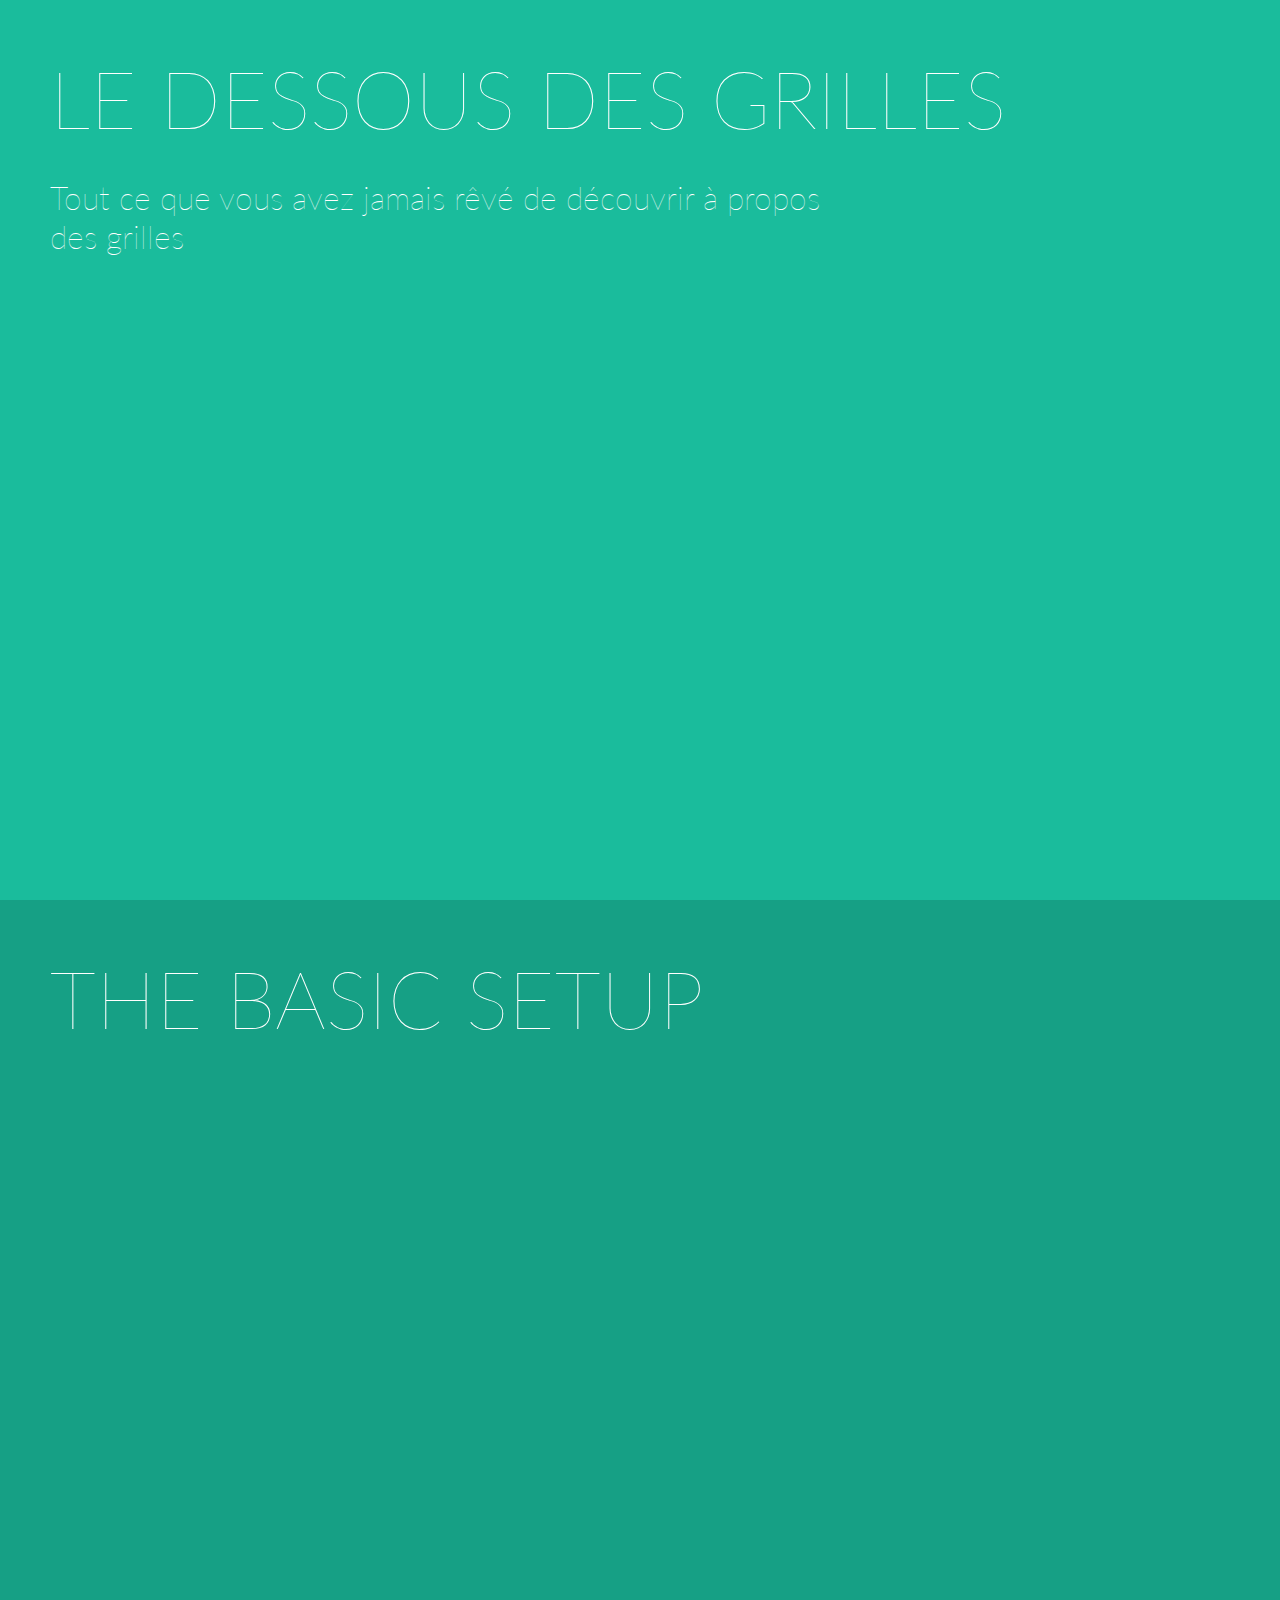
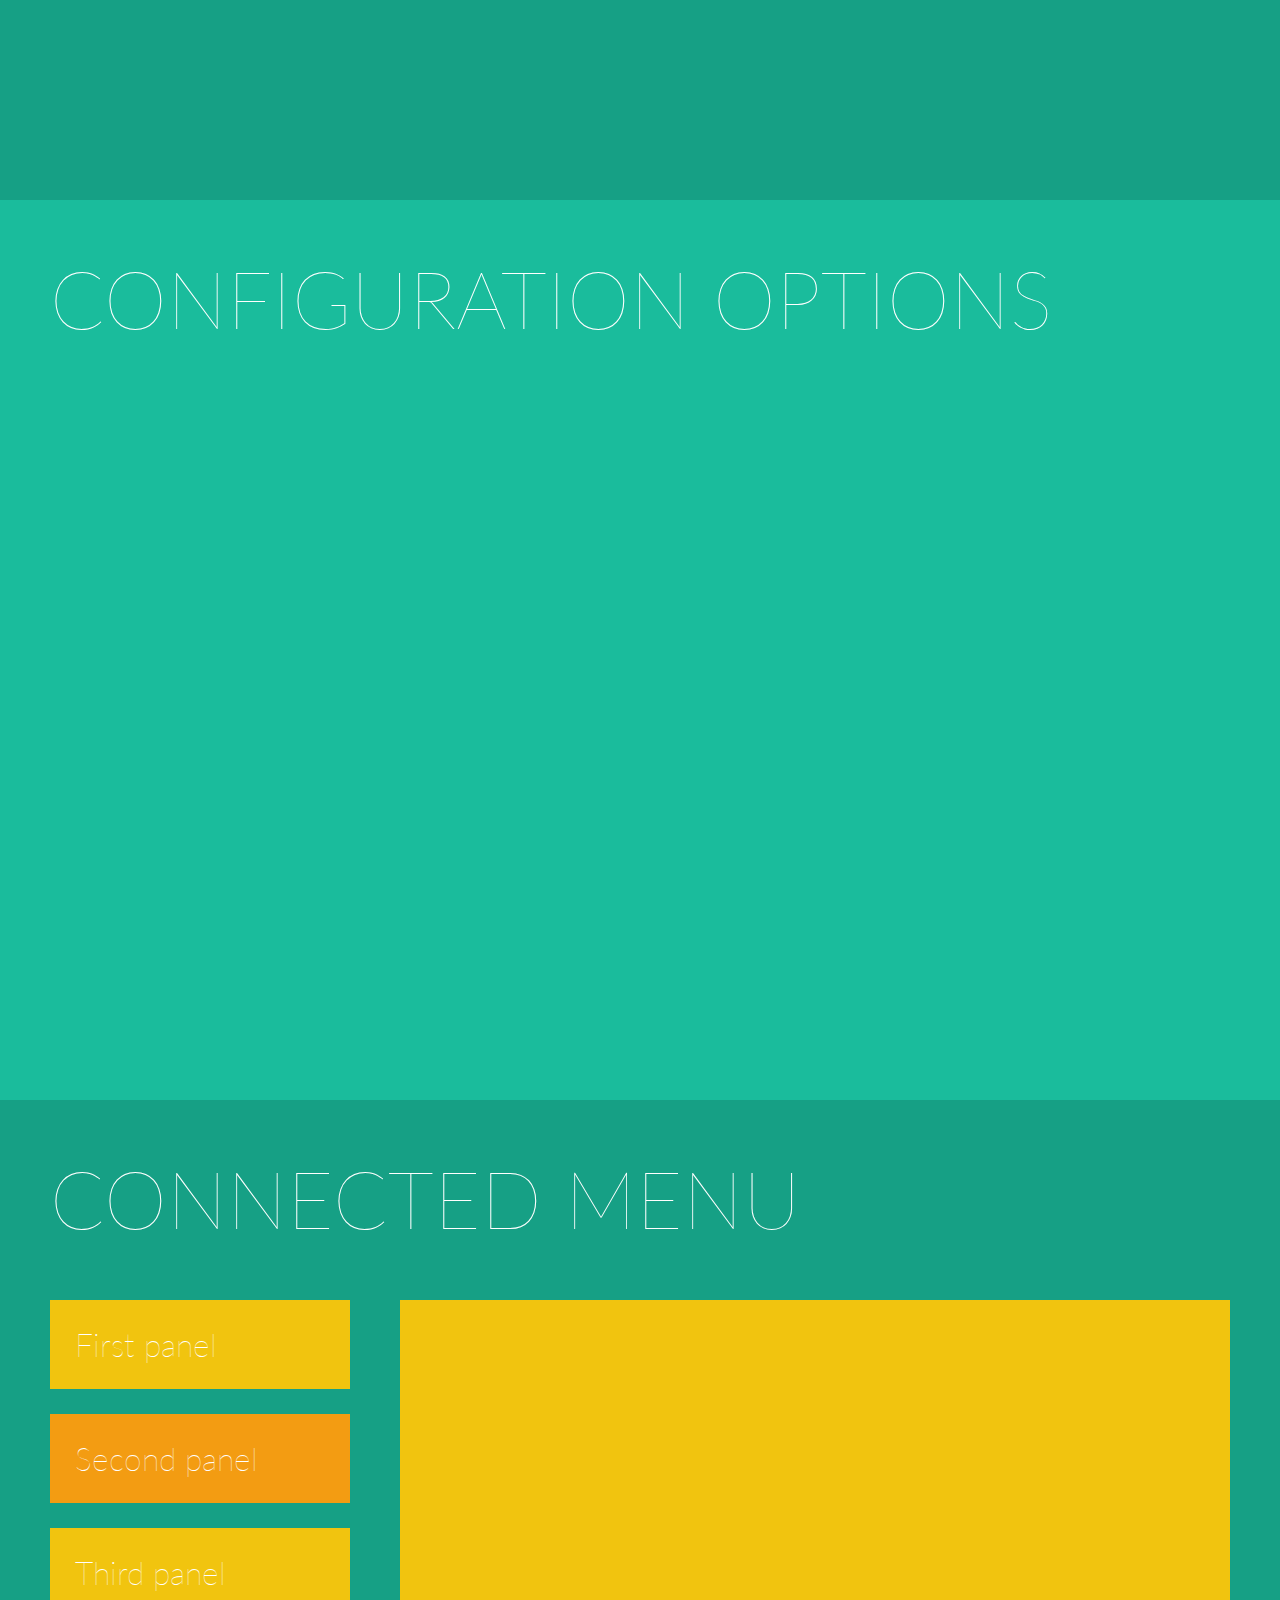
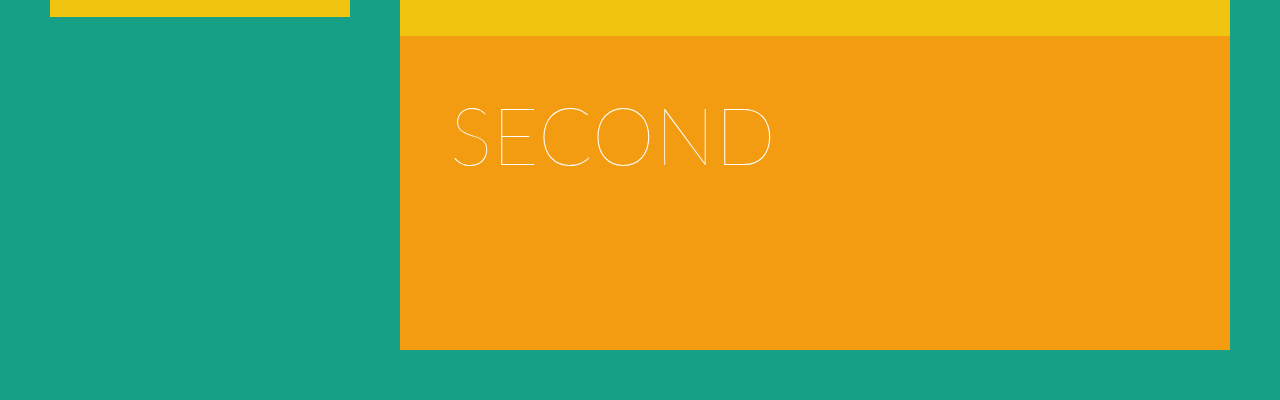
==== index.html @ f01b842c "add files" ====
<!DOCTYPE html>
		<html>
		  <head>
    		<meta charset="utf-8">
		    <title>jQuery.panelSnap Plugin</title>

		    <link rel="icon" type="image/png" href="../favicon.png">
				<link rel="stylesheet" href="css/style.css" type="text/css" media="screen" title="no title" charset="utf-8">
		  </head>
		  <body>
		    <section class="introduction">
		      <h1>
		        Le dessous des grilles
		      </h1>
		      <p>
		       	Tout ce que vous avez jamais rêvé de découvrir à propos des grilles
		      </p>
		    </section>

		    <section class="basic_setup">
		      <h1>
		        The basic setup
		      </h1>
		    </section>

		    <section class="configuration">
		      <h1>
		        Configuration options
		      </h1>
		    </section>

		    <section class="menu_demo">
		      <h1>
		        Connected menu
		      </h1>
		      <div class="menu">
		        <a href="" data-panel="first">
		          First panel
		        </a>
		        <a href="" data-panel="second" class="active">
		          Second panel
		        </a>
		        <a href="" data-panel="third">
		          Third panel
		        </a>
		      </div>
		      <div class="panels">
		        <section data-panel="first">
		          <h1>First</h1>
		        </section>
		        <section data-panel="second">
		          <h1>Second</h1>
		        </section>
		        <section data-panel="third">
		          <h1>Third</h1>
		        </section>
		      </div>
		    </section>


		    <script src="js/jquery.min.js"></script>
		    <script src="js/jquery.panelSnap.js"></script>
		    <script>
		      // Basic demo
		      $('body').panelSnap();

		      // Menu demo
		      $('.menu_demo .panels').panelSnap({
		        $menu: $('.menu_demo .menu')
		      });

		    </script>

		  </body>
		</html>
---- css/style.css ----
@import url(http://fonts.googleapis.com/css?family=Lato:100);

* {
  box-sizing: border-box;
  -moz-box-sizing: border-box;
}

html, body {
  margin: 0;
  padding: 0;
  height: 100%;
}

body {
  color: #ffffff;
  font-family: 'Lato';
  font-weight: 100;
  font-size: 32px;
}

h1 {
  font-weight: inherit;
  text-transform: uppercase;
  font-size: 250%;
  margin: 0;
}

a {
  color: inherit;
}

img {
  max-width: 100%;
}

p {
  max-width: 800px;
}

p.small,
pre {
  font-size: 70%;
}

section {
  position: relative;
  overflow: hidden;
  padding: 50px;
  width: 100%;
  height: 100%;
  background: #1abc9c;
}

section:nth-child(2n) {
  background: #16a085;
}

section section {
  background: #f1c40f;
}

section section:nth-child(2n) {
  background: #f39c12;
}

section pre {
  background: #16a085;
}

section:nth-child(2n) pre {
  background: #1abc9c;
}

.panels,
.log,
.menu,
pre {
  position: absolute;
  top: 200px;
  bottom: 50px;
  right: 50px;
  left: 400px;
  overflow: scroll;
}

.log,
.menu {
  right: auto;
  left: 50px;
  width: 300px;
}

pre {
  left: 50px;
  padding: 50px;
}

.menu a {
  display: block;
  width: 100%;
  padding: 25px;
  background: #f1c40f;
  text-decoration: none;
  margin: 0 0 25px 0;
}

.menu a.active,
.menu a:active,
.menu a:hover {
  background: #f39c12;
}

@media screen and (max-width: 1000px) {
  .panels,
  .log,
  .menu {
    top: 300px;
  }
}
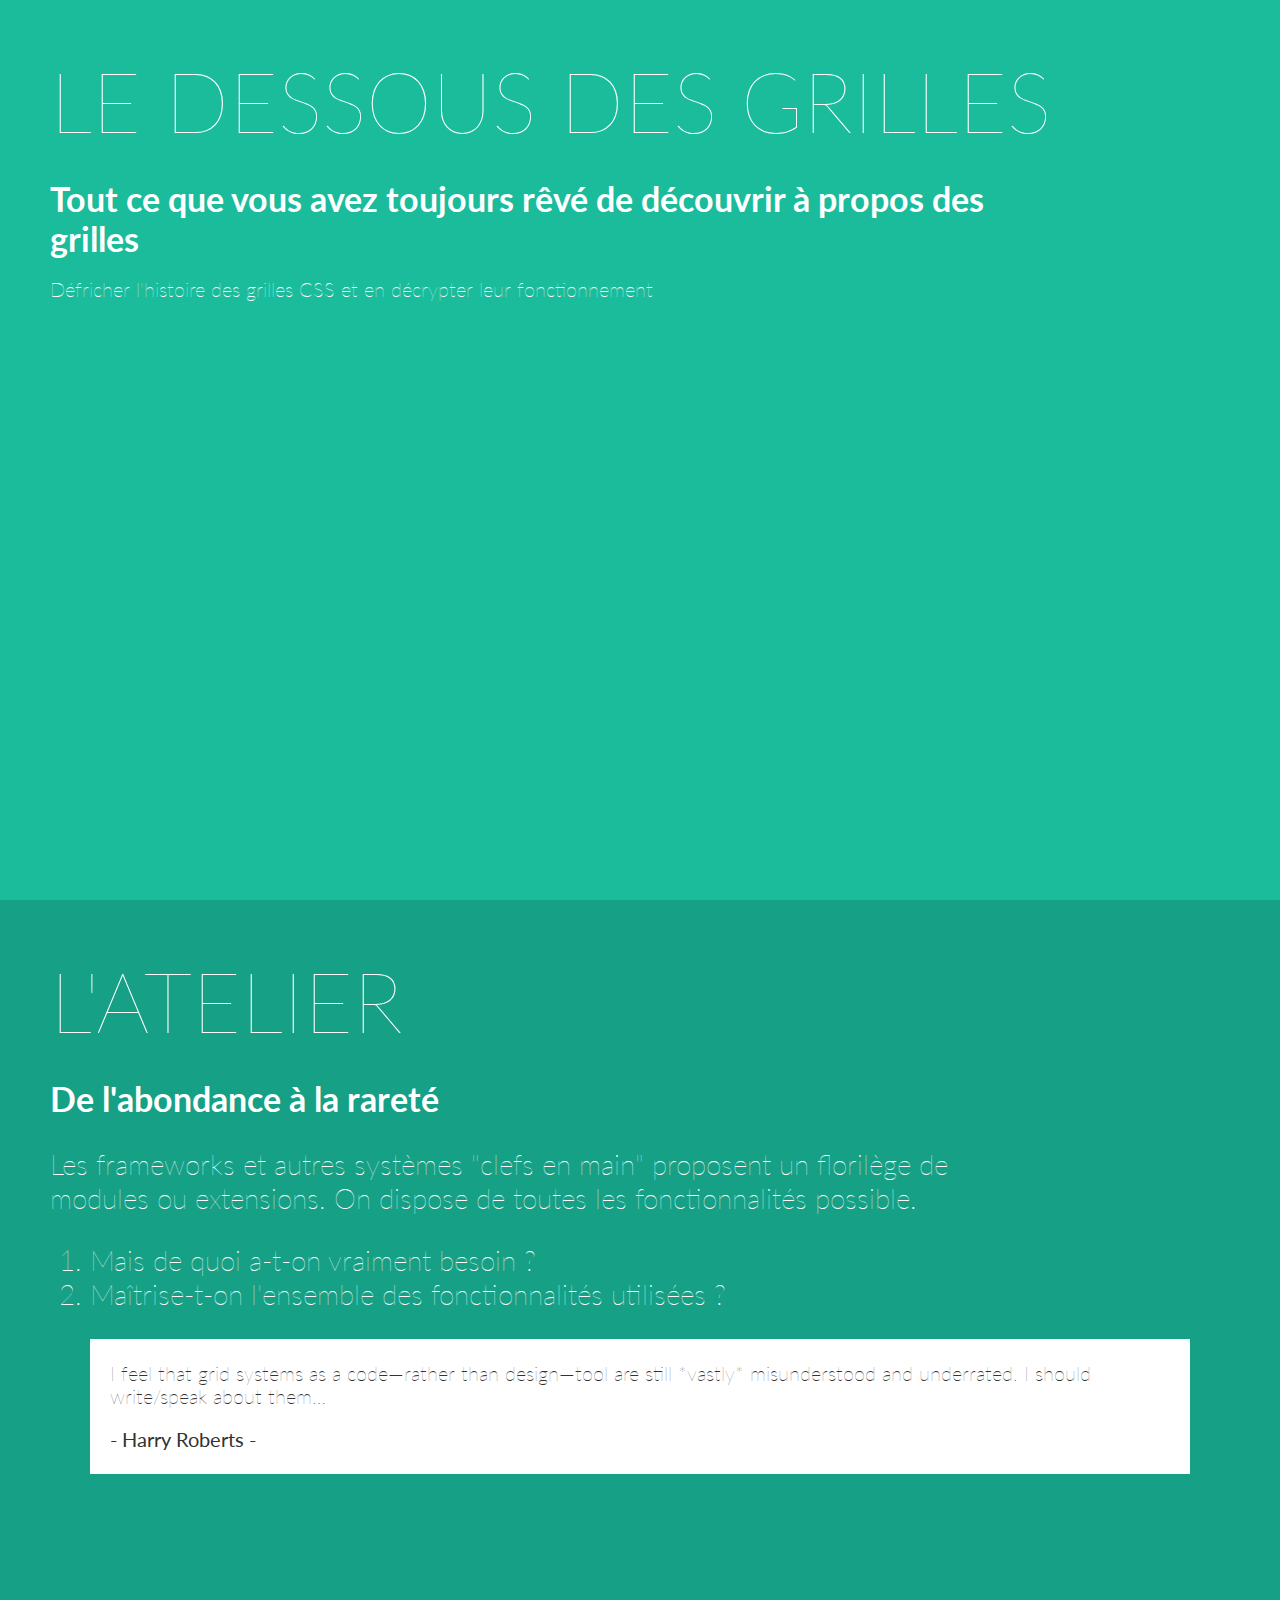
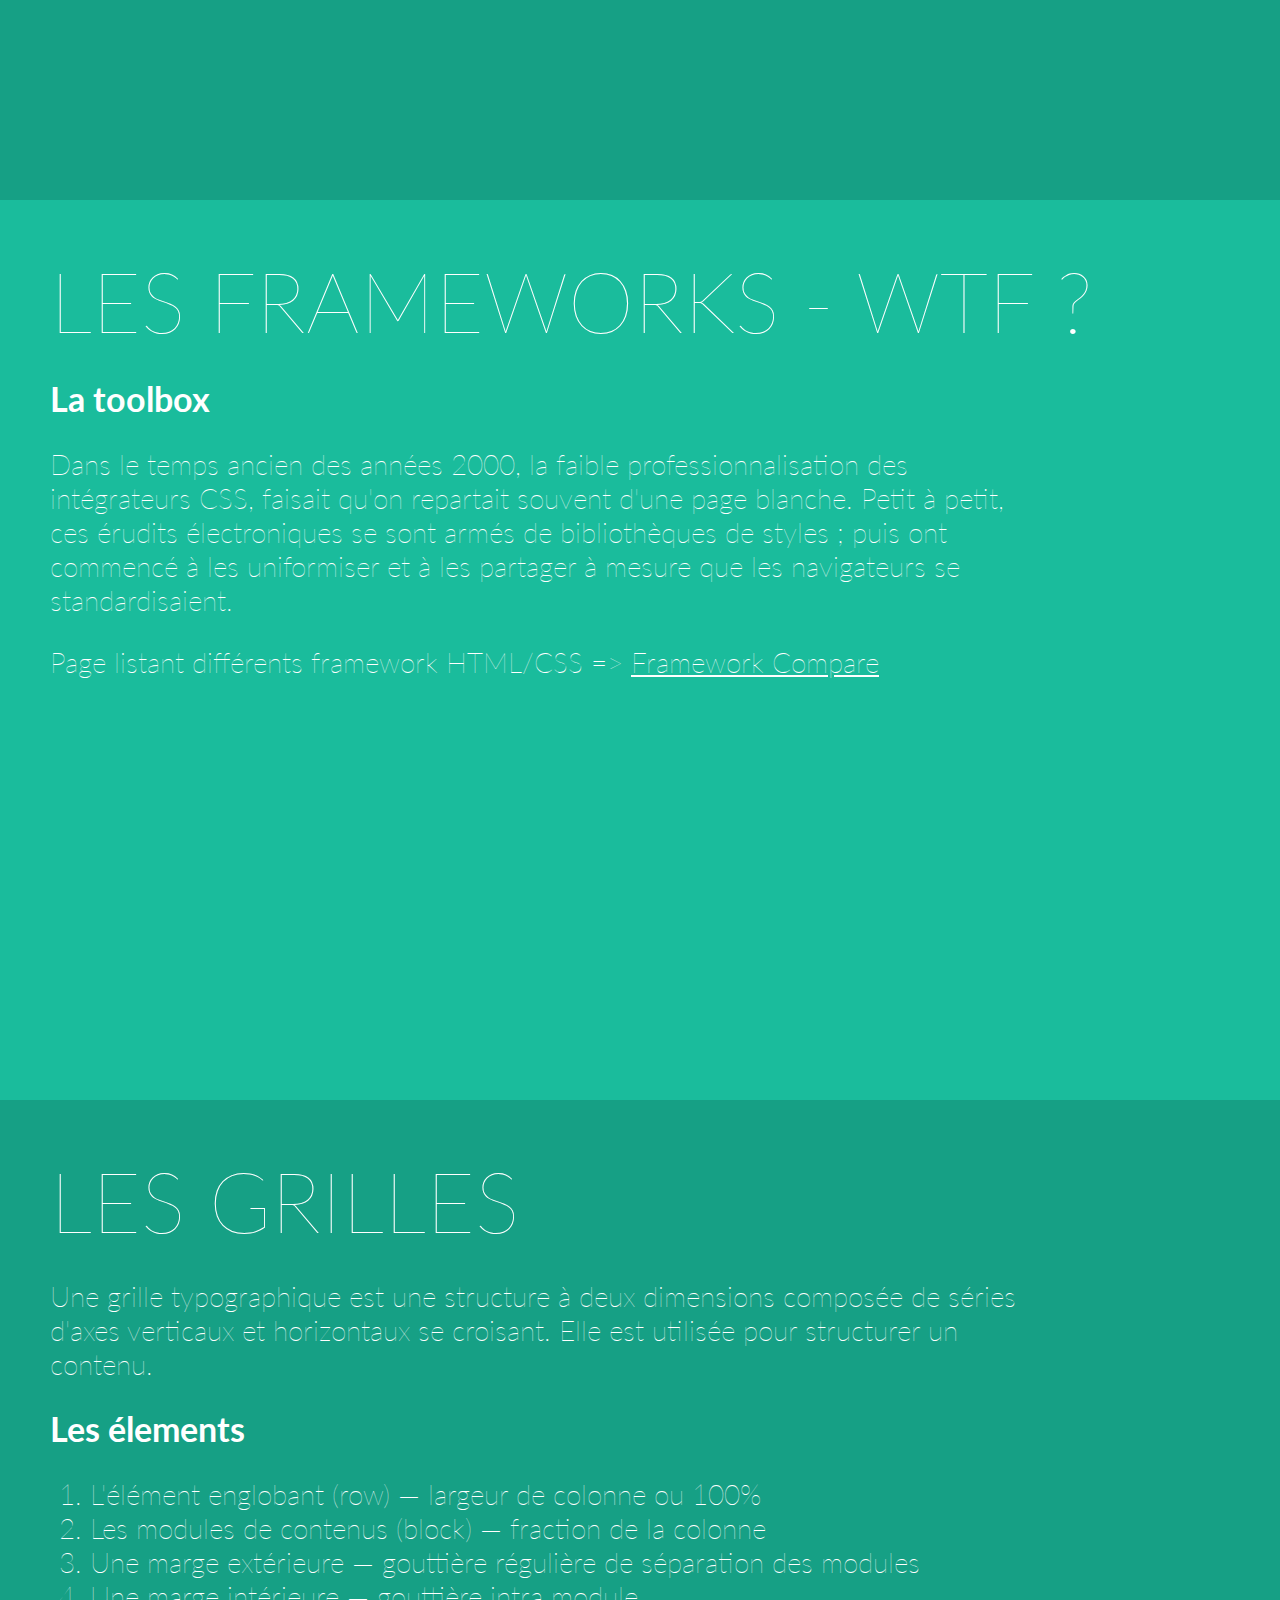
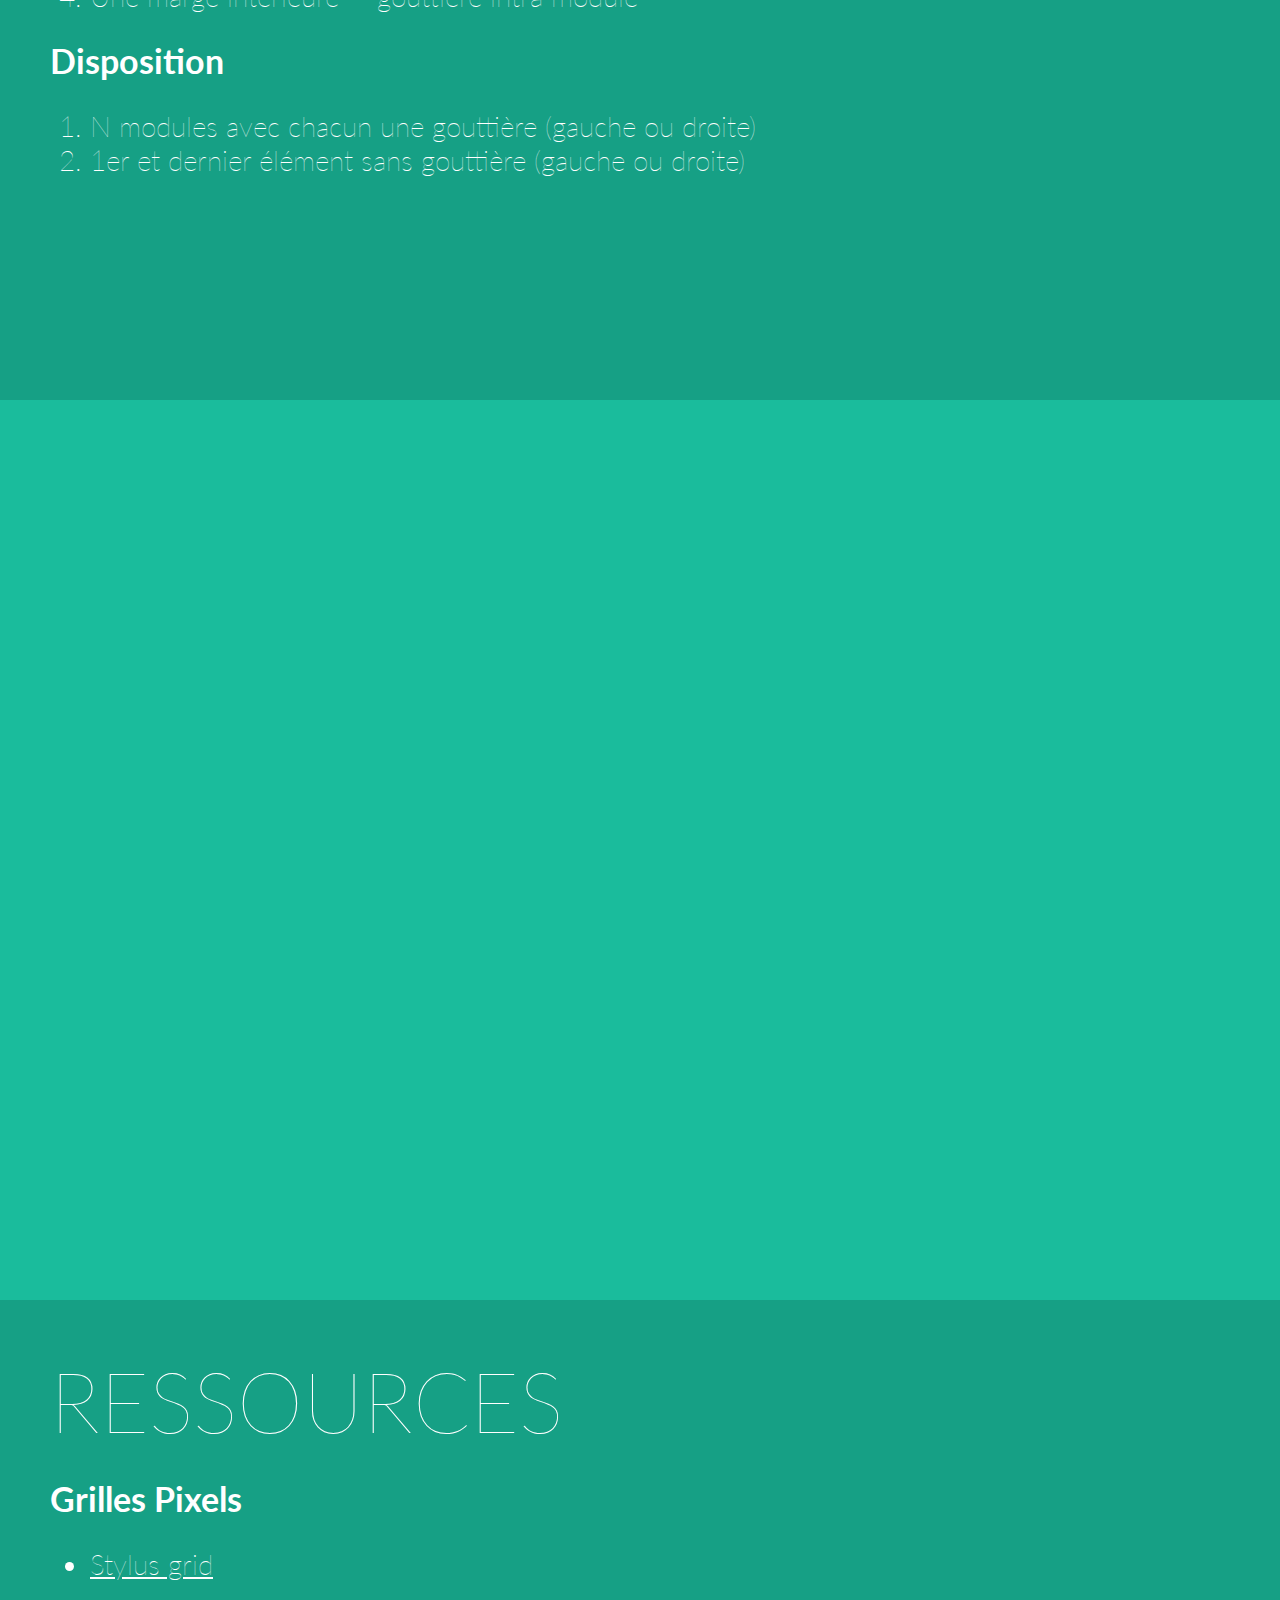
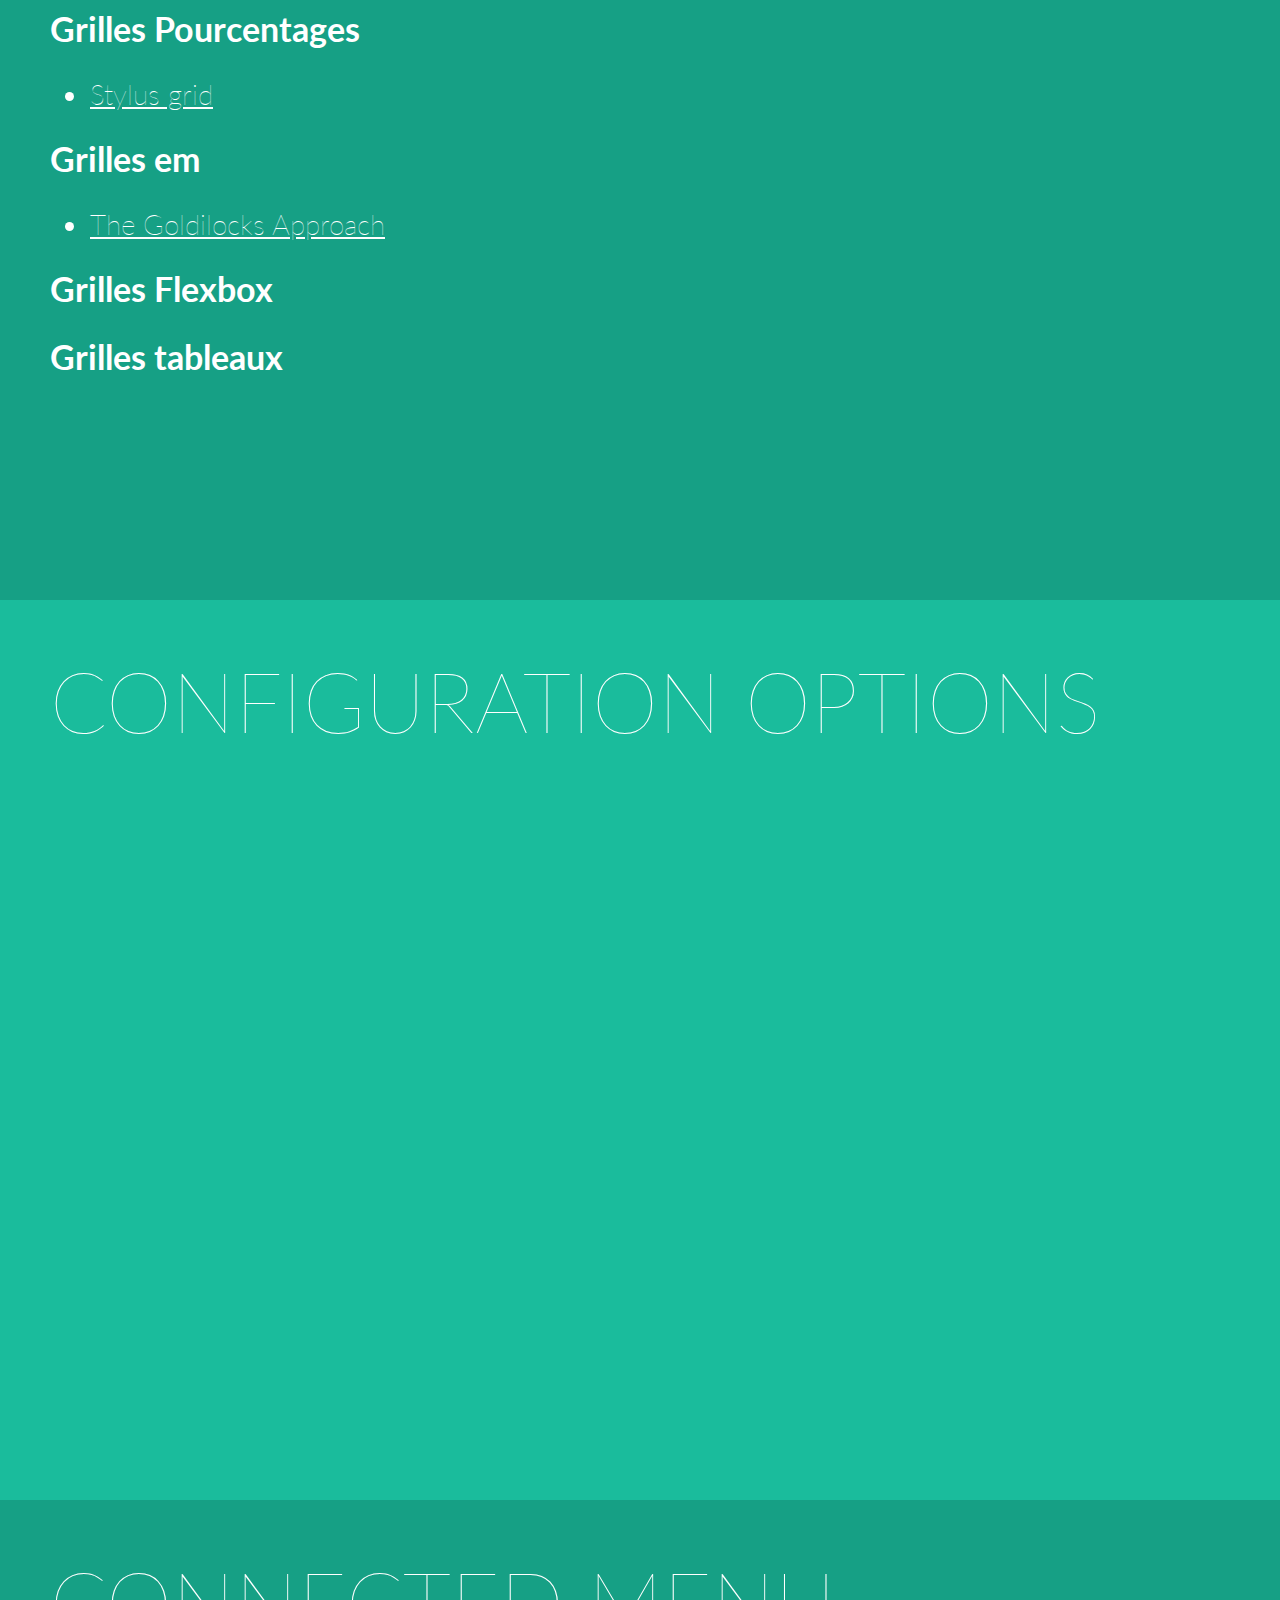
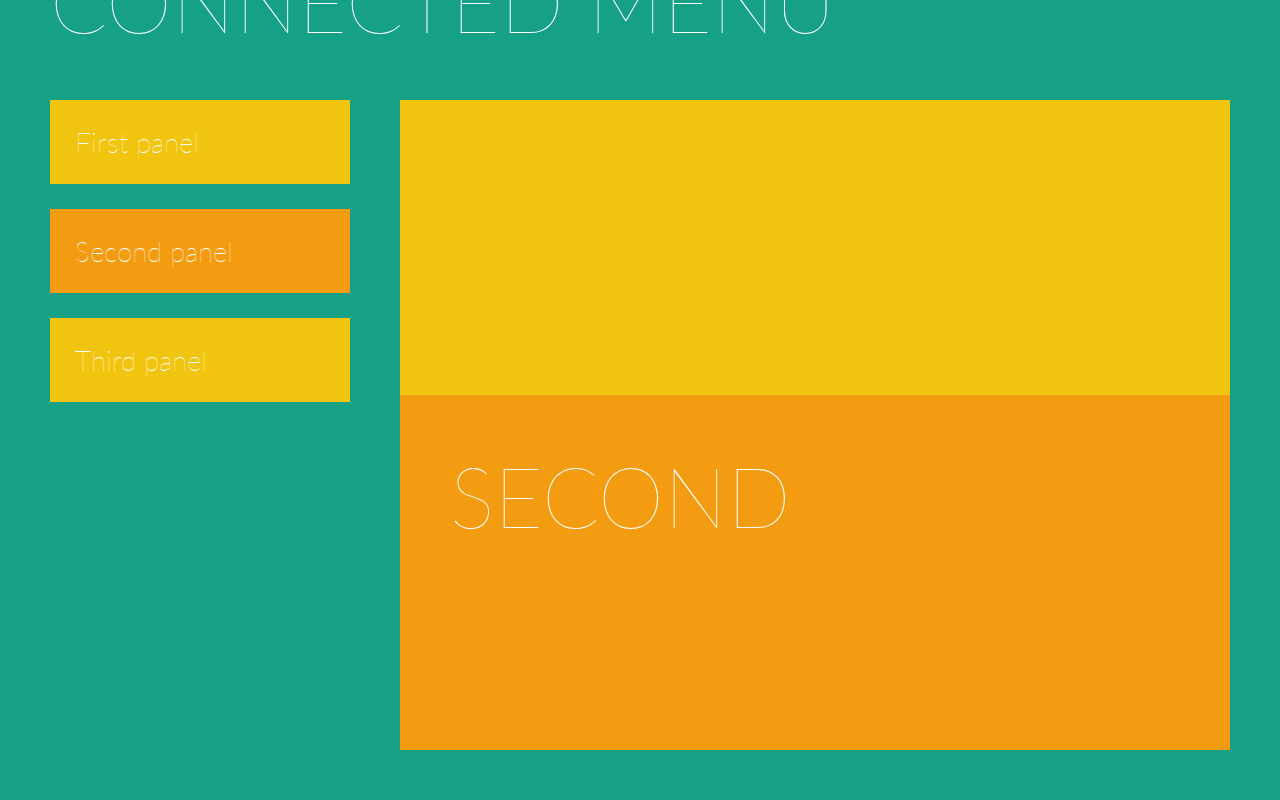
==== commit 153286b4: "update" ====
--- a/index.html
+++ b/index.html
@@ -4,23 +4,83 @@
     		<meta charset="utf-8">
 		    <title>jQuery.panelSnap Plugin</title>
 
-		    <link rel="icon" type="image/png" href="../favicon.png">
-				<link rel="stylesheet" href="css/style.css" type="text/css" media="screen" title="no title" charset="utf-8">
+		    <link rel="icon" type="image/png" href="favicon.png">
+				<link rel="stylesheet" href="assets/css/style.css" type="text/css" media="screen" title="no title" charset="utf-8">
 		  </head>
 		  <body>
 		    <section class="introduction">
-		      <h1>
-		        Le dessous des grilles
-		      </h1>
-		      <p>
-		       	Tout ce que vous avez jamais rêvé de découvrir à propos des grilles
-		      </p>
+		      <h1>Le dessous des grilles</h1>
+		      <h2>Tout ce que vous avez toujours rêvé de découvrir à propos des grilles</h2>
+					<p class="small">Défricher l'histoire des grilles CSS et en décrypter leur fonctionnement</p>
 		    </section>
+		
+				<section class="spirit">
+		      <h1>L'atelier</h1>
+		      <h2>De l'abondance à la rareté</h2>
+					<p>Les frameworks et autres systèmes "clefs en main" proposent un florilège de modules ou extensions. On dispose de toutes les fonctionnalités possible.</p>
+					<ol>
+						<li>Mais de quoi a-t-on vraiment besoin ?</li>
+						<li>Maîtrise-t-on l'ensemble des fonctionnalités utilisées ?</li>
+					</ol>
+					
+					<blockquote>
+						<p>I feel that grid systems as a code—rather than design—tool are still *vastly* misunderstood and underrated. I should write/speak about them…</p>
+						<p><strong>- Harry Roberts -</strong></p>
+					</blockquote>
+		    </section>
+		
+				<section class="framework">
+		      <h1>Les frameworks - WTF ?</h1>
+		      <h2>La toolbox</h2>
+					<p>Dans le temps ancien des années 2000, la faible professionnalisation des intégrateurs CSS, faisait qu'on repartait souvent d'une page blanche. Petit à petit, ces érudits électroniques se sont armés de bibliothèques de styles ; puis ont commencé à les uniformiser et à les partager à mesure que les navigateurs se standardisaient.</p>
+					
+					<p>Page listant différents framework HTML/CSS => <a href="http://usablica.github.io/front-end-frameworks/compare.html">Framework Compare</a> </p>
+		    </section>
+				
+				<section class="Grid">
+					<h1>Les grilles</h1>
+					<p>Une grille typographique est une structure à deux dimensions composée de séries d'axes verticaux et horizontaux se croisant. Elle est utilisée pour structurer un contenu.</p>
+					<h2>Les élements</h2>
+					<ol>
+						<li>L'élément englobant (row) — largeur de colonne ou 100%</li>
+						<li>Les modules de contenus (block) — fraction de la colonne</li>
+						<li>Une marge extérieure — gouttière régulière de séparation des modules</li>
+						<li>Une marge intérieure — gouttière intra module</li>
+					</ol>
+					<h2>Disposition</h2>
+					<ol>
+						<li>N modules avec chacun une gouttière (gauche ou droite)</li>
+						<li>1er et dernier élément sans gouttière (gauche ou droite)</li>
+					</ol>
+				</section>
+				
+				<section class="oil">
+					<h1></h1>
+				</section>
 
-		    <section class="basic_setup">
-		      <h1>
-		        The basic setup
-		      </h1>
+		    <section class="ressources">
+		      <h1>Ressources</h1>
+					<h2>Grilles Pixels</h2>
+					<ul>
+						<li><a href="http://davidwalsh.name/stylus-grid">Stylus grid</a></li>
+					</ul>
+					
+					<h2>Grilles Pourcentages</h2>
+					
+					<ul>
+						<li><a href="http://davidwalsh.name/stylus-grid">Stylus grid</a></li>
+					</ul>
+					
+					<h2>Grilles em</h2>
+					
+					<ul>
+						<li><a href="http://goldilocksapproach.com/">The Goldilocks Approach</a></li>
+					</ul>
+					
+					<h2>Grilles Flexbox</h2>
+					
+					<h2>Grilles tableaux</h2>
+					
 		    </section>
 
 		    <section class="configuration">
@@ -58,8 +118,8 @@
 		    </section>
 
 
-		    <script src="js/jquery.min.js"></script>
-		    <script src="js/jquery.panelSnap.js"></script>
+		    <script src="assets/js/jquery.min.js"></script>
+		    <script src="assets/js/jquery.panelSnap.js"></script>
 		    <script>
 		      // Basic demo
 		      $('body').panelSnap();
--- a/assets/css/style.css
+++ b/assets/css/style.css
@@ -0,0 +1,130 @@
+@import url(http://fonts.googleapis.com/css?family=Lato:100);
+
+* {
+  box-sizing: border-box;
+  -moz-box-sizing: border-box;
+}
+
+html, body {
+  margin: 0;
+  padding: 0;
+  height: 100%;
+}
+
+body {
+  color: #ffffff;
+  font-family: 'Lato';
+  font-weight: 100;
+  font-size: 28px;
+}
+
+h1 {
+  font-weight: inherit;
+  text-transform: uppercase;
+  font-size: 300%;
+  margin: 0;
+}
+
+h2 {
+	margin-bottom: .2em;
+	font-size: 120%;
+}
+
+a {
+  color: inherit;
+}
+
+img {
+  max-width: 100%;
+}
+
+h2,h3,p {
+  max-width: 1000px;
+}
+
+blockquote,p.small,
+pre {
+  font-size: 70%;
+}
+
+blockquote {
+	padding: .2em 1em;
+	color: #333;
+	background: #fff;
+}
+
+section {
+  position: relative;
+  overflow: hidden;
+  padding: 50px;
+  width: 100%;
+  height: 100%;
+  background: #1abc9c;
+}
+
+section:nth-child(2n) {
+  background: #16a085;
+}
+
+section section {
+  background: #f1c40f;
+}
+
+section section:nth-child(2n) {
+  background: #f39c12;
+}
+
+section pre {
+  background: #16a085;
+}
+
+section:nth-child(2n) pre {
+  background: #1abc9c;
+}
+
+.panels,
+.log,
+.menu,
+pre {
+  position: absolute;
+  top: 200px;
+  bottom: 50px;
+  right: 50px;
+  left: 400px;
+  overflow: scroll;
+}
+
+.log,
+.menu {
+  right: auto;
+  left: 50px;
+  width: 300px;
+}
+
+pre {
+  left: 50px;
+  padding: 50px;
+}
+
+.menu a {
+  display: block;
+  width: 100%;
+  padding: 25px;
+  background: #f1c40f;
+  text-decoration: none;
+  margin: 0 0 25px 0;
+}
+
+.menu a.active,
+.menu a:active,
+.menu a:hover {
+  background: #f39c12;
+}
+
+@media screen and (max-width: 1000px) {
+  .panels,
+  .log,
+  .menu {
+    top: 300px;
+  }
+}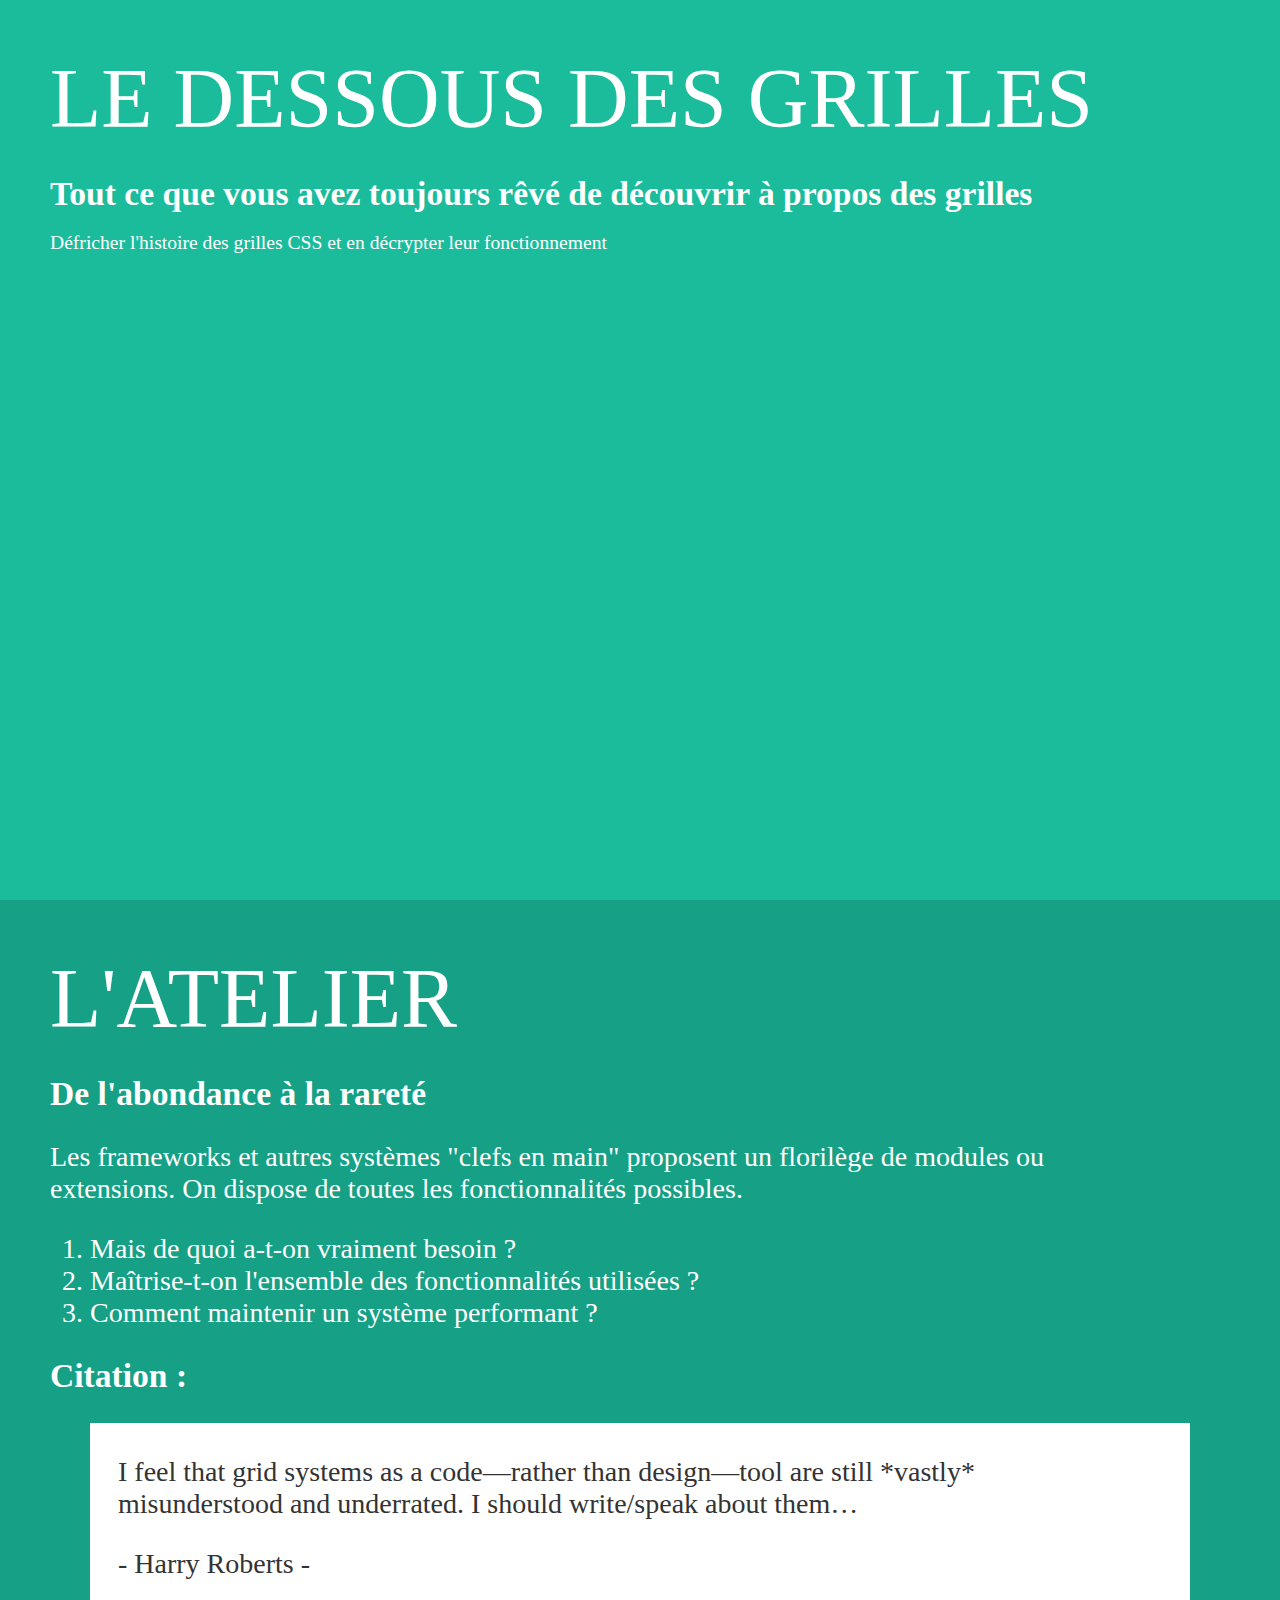
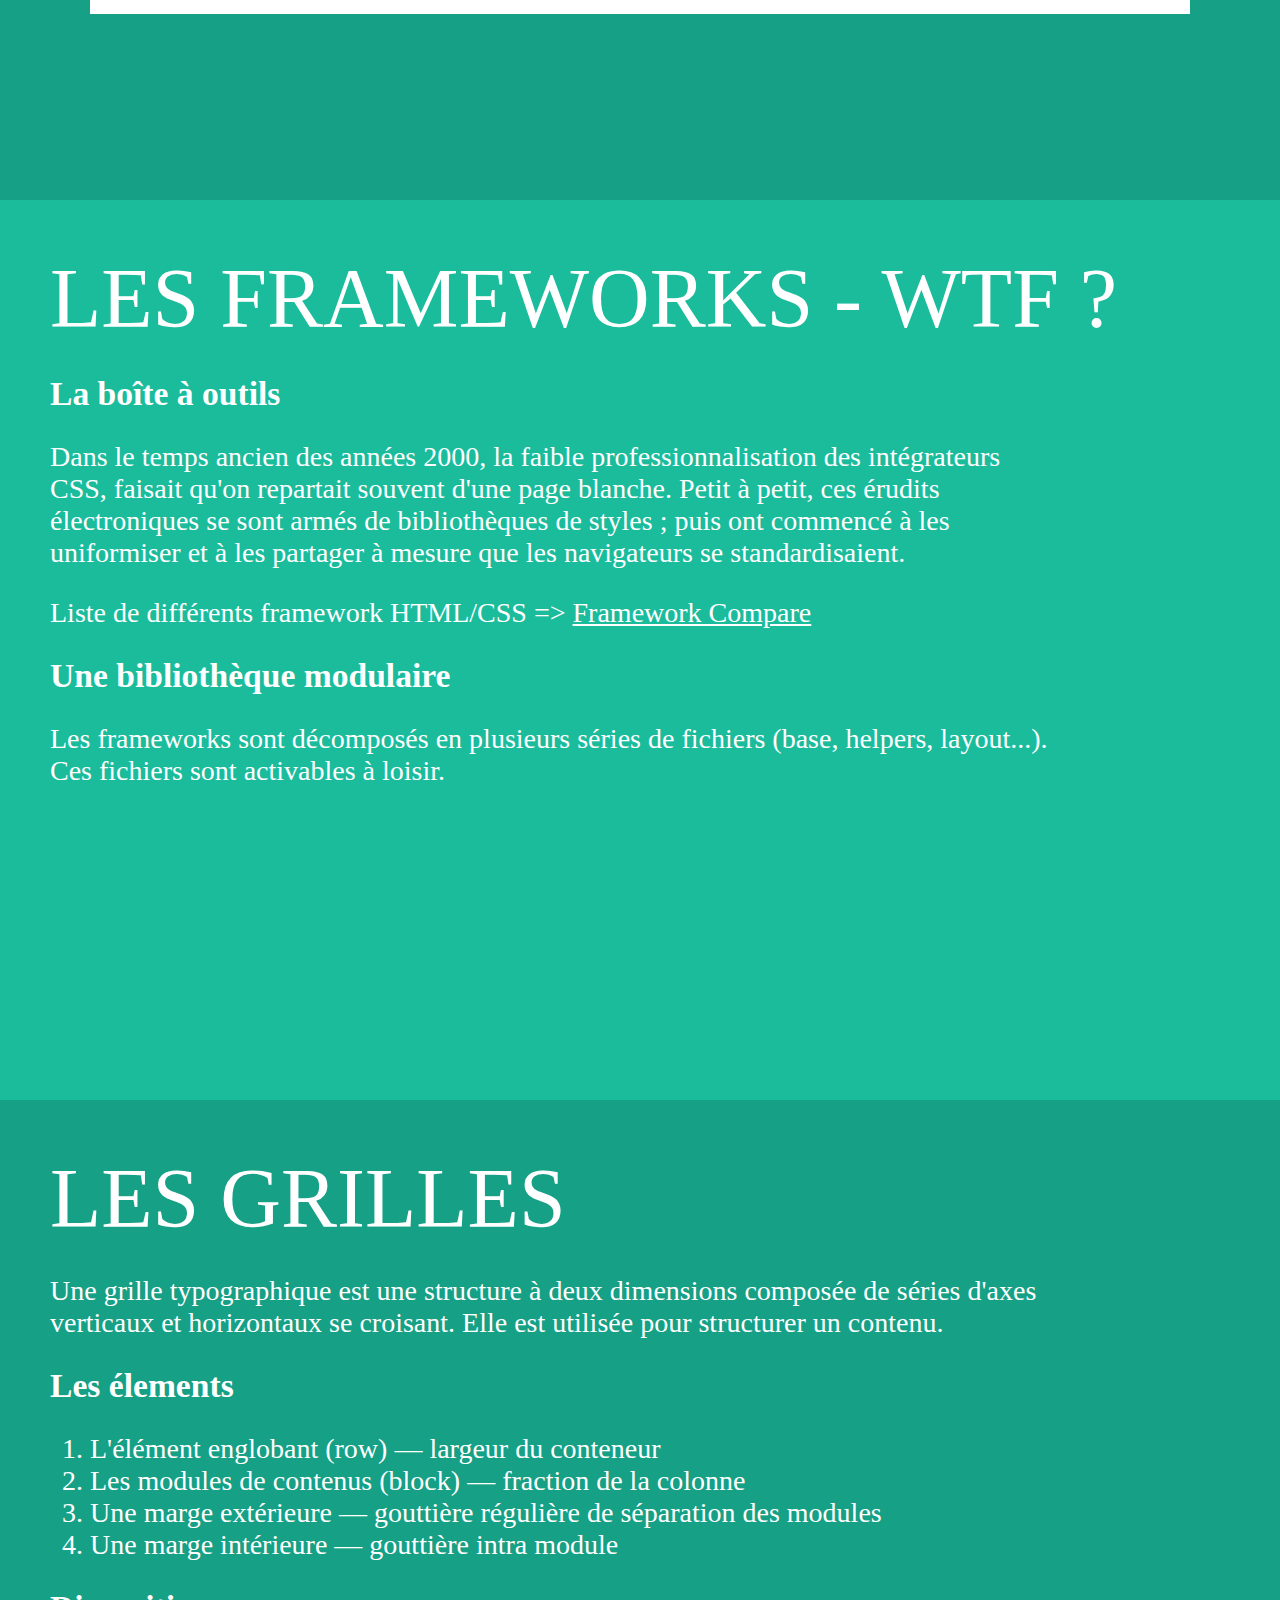
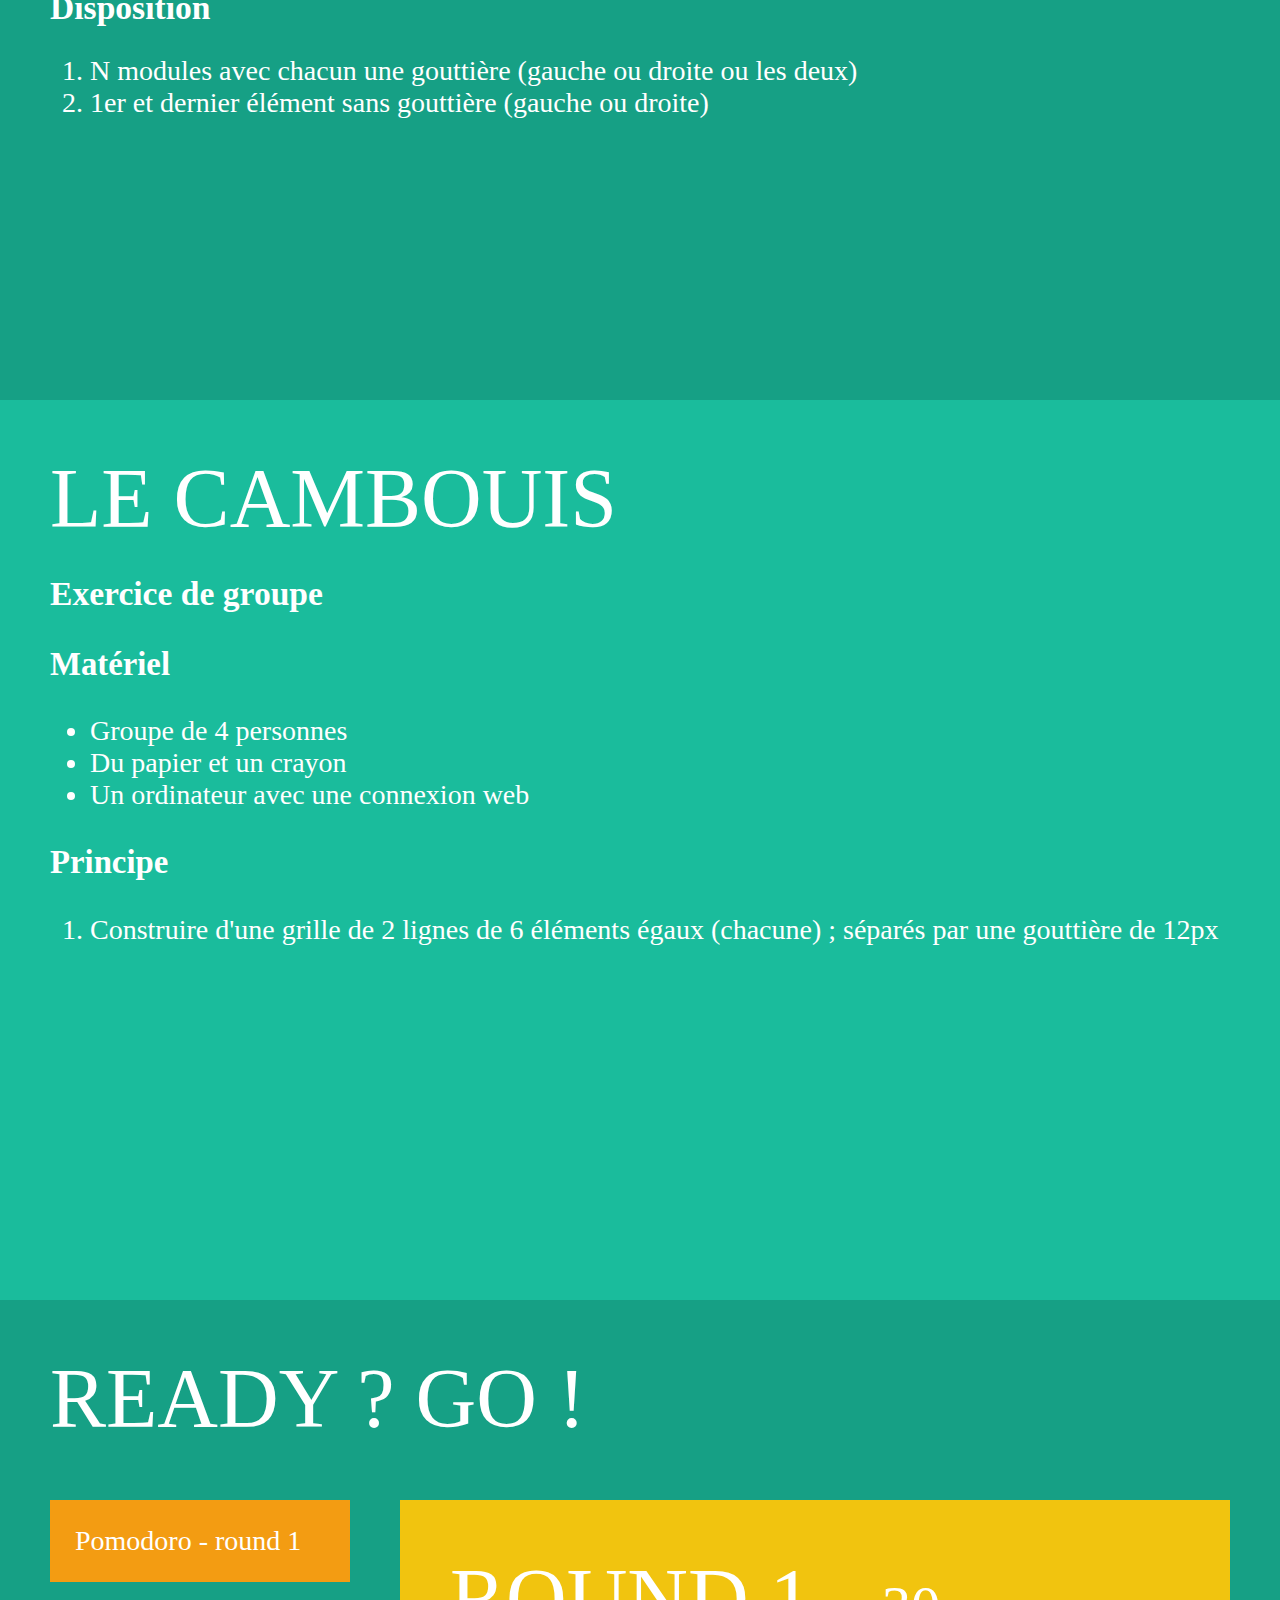
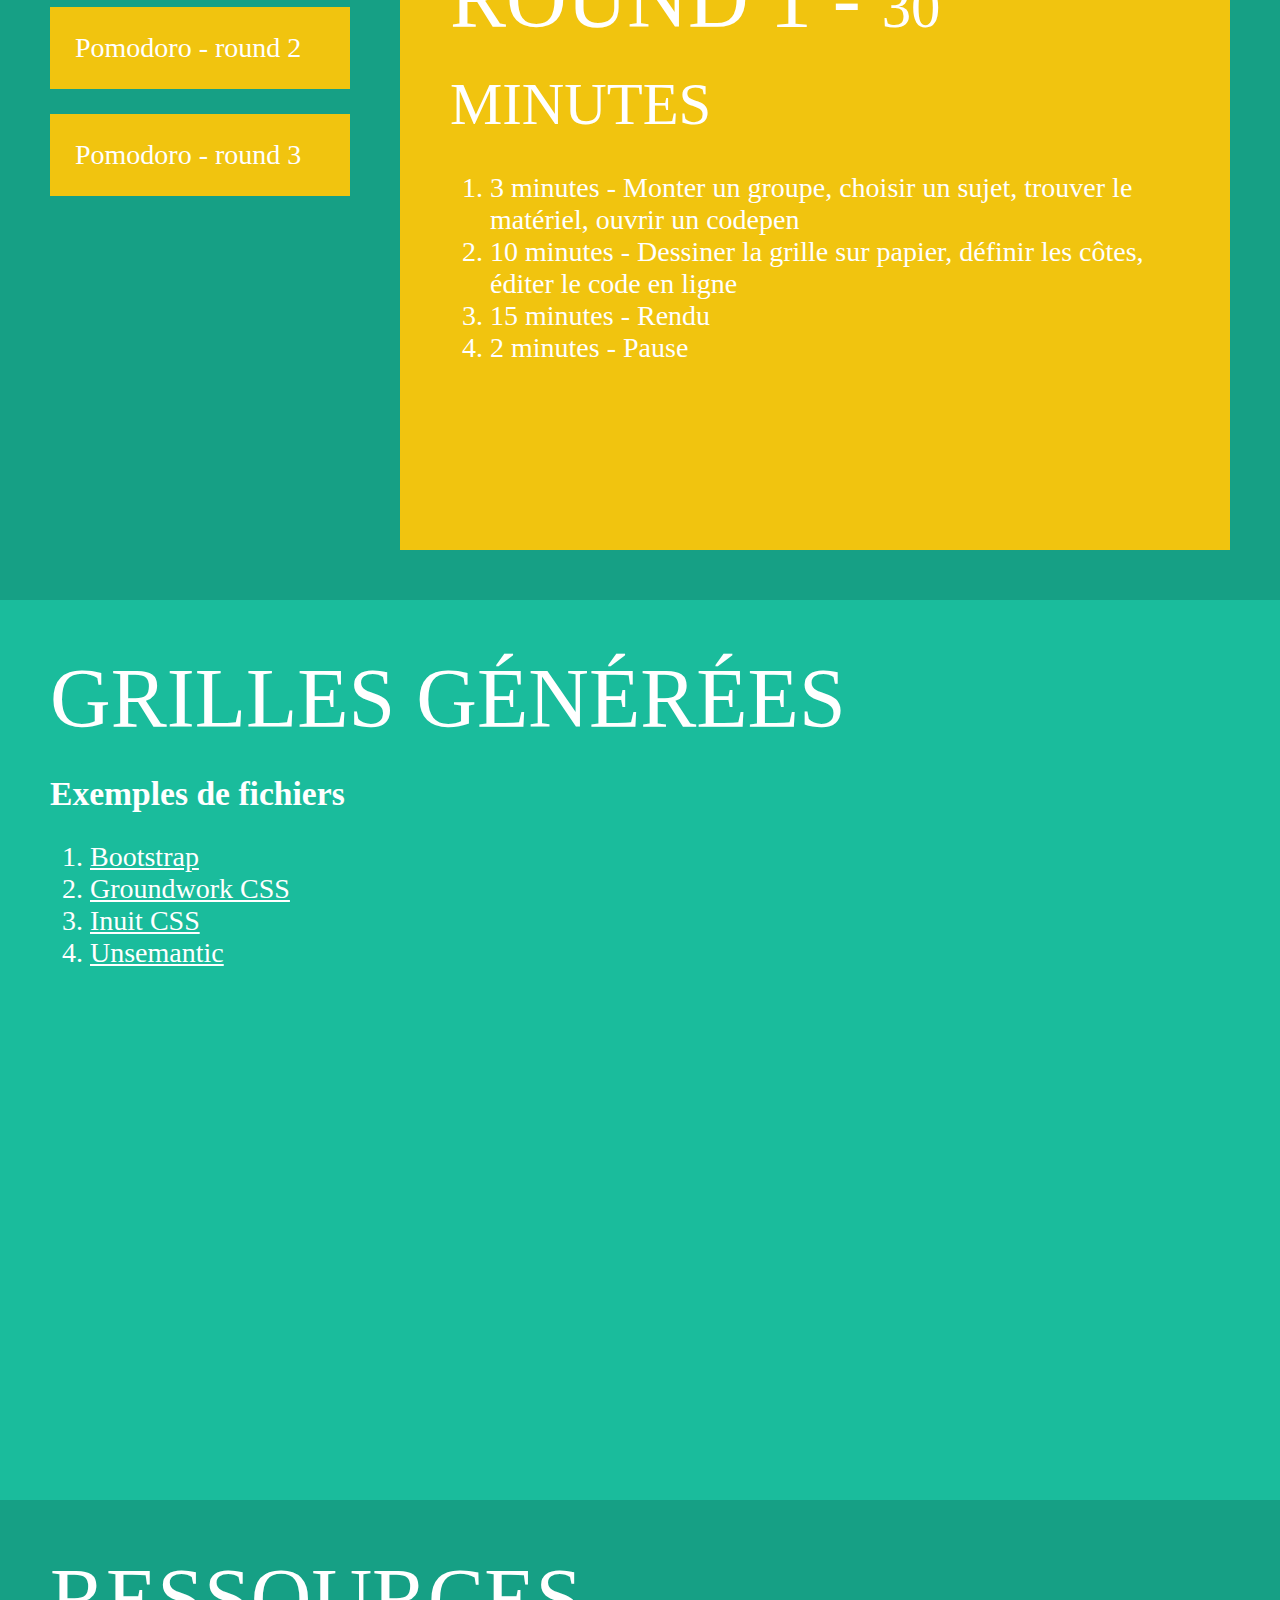
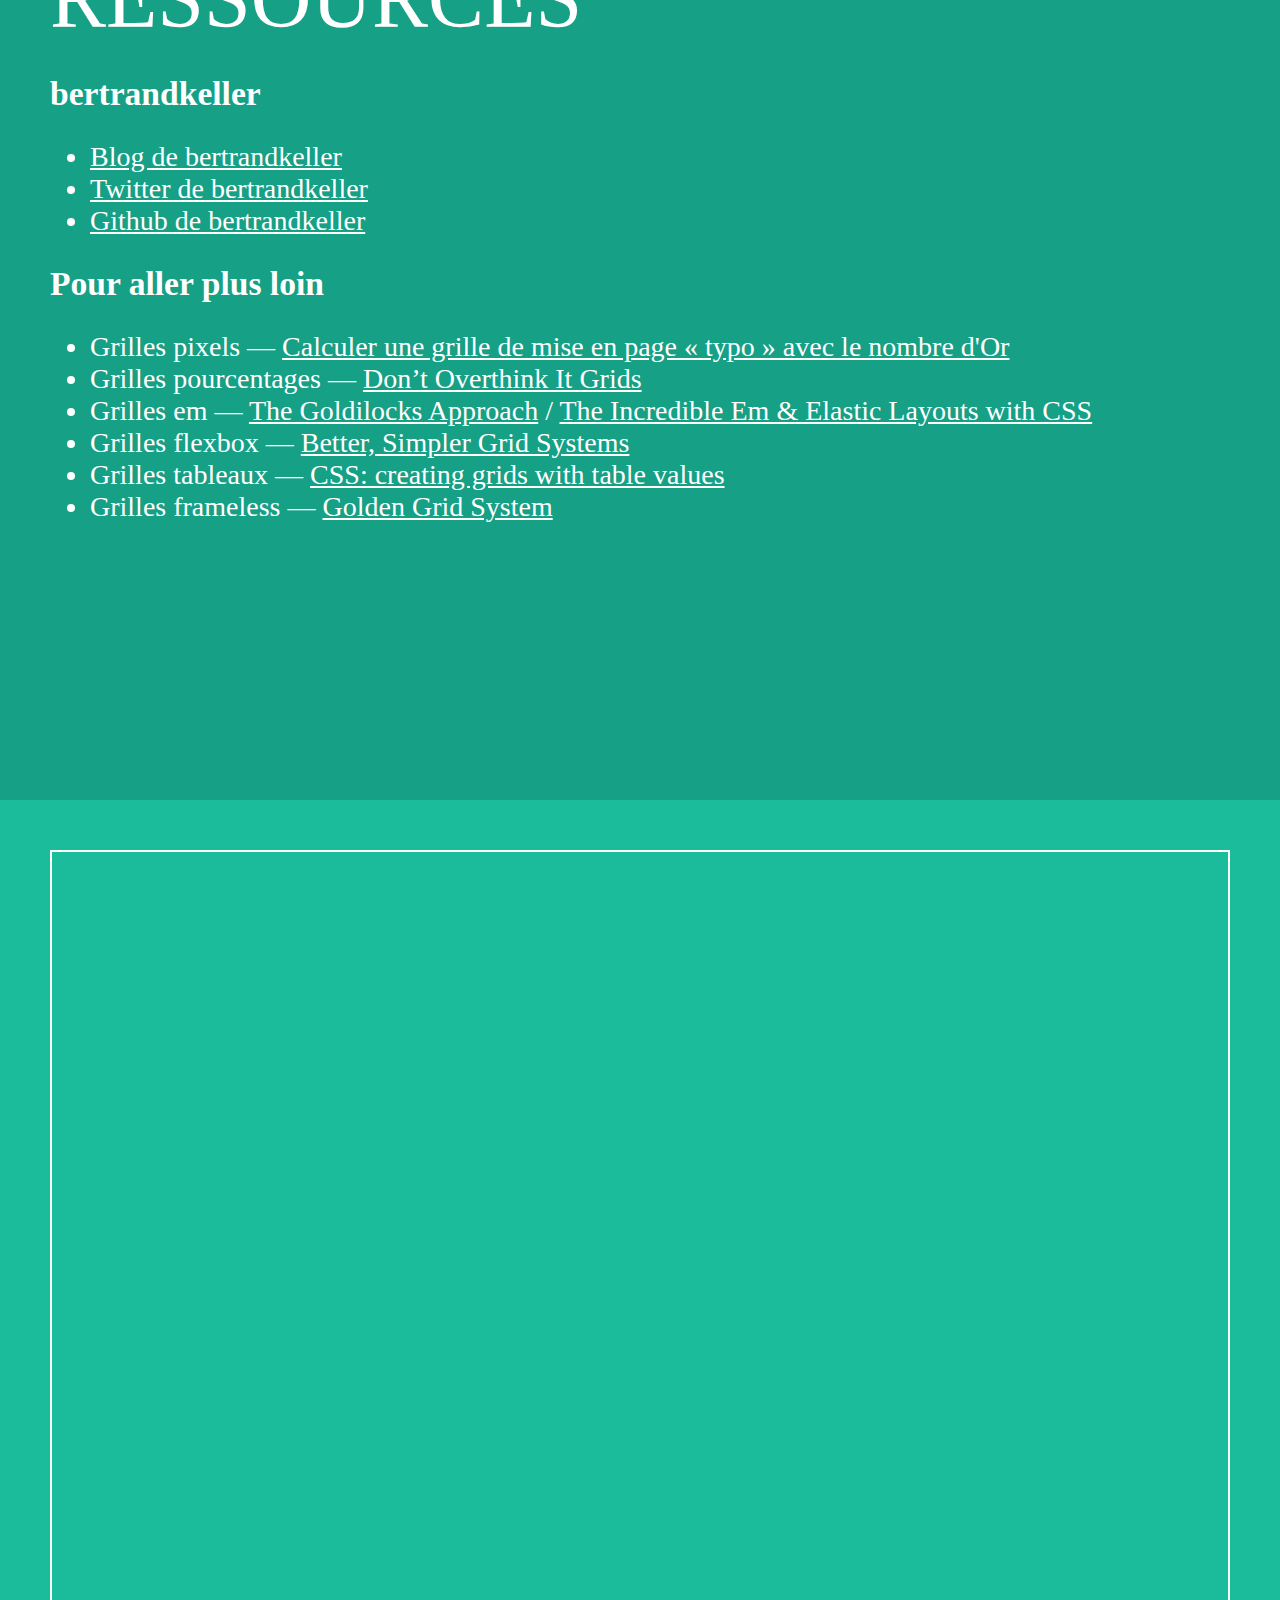
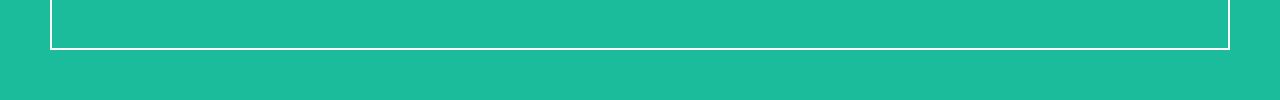
==== commit 0c0f04ea: "update prez" ====
--- a/index.html
+++ b/index.html
@@ -2,7 +2,7 @@
 		<html>
 		  <head>
     		<meta charset="utf-8">
-		    <title>jQuery.panelSnap Plugin</title>
+		    <title>Le dessous des grilles - Paris web 2012</title>
 
 		    <link rel="icon" type="image/png" href="favicon.png">
 				<link rel="stylesheet" href="assets/css/style.css" type="text/css" media="screen" title="no title" charset="utf-8">
@@ -17,12 +17,14 @@
 				<section class="spirit">
 		      <h1>L'atelier</h1>
 		      <h2>De l'abondance à la rareté</h2>
-					<p>Les frameworks et autres systèmes "clefs en main" proposent un florilège de modules ou extensions. On dispose de toutes les fonctionnalités possible.</p>
+					<p>Les frameworks et autres systèmes "clefs en main" proposent un florilège de modules ou extensions. On dispose de toutes les fonctionnalités possibles.</p>
 					<ol>
 						<li>Mais de quoi a-t-on vraiment besoin ?</li>
 						<li>Maîtrise-t-on l'ensemble des fonctionnalités utilisées ?</li>
+						<li>Comment maintenir un système performant ?</li>
 					</ol>
 					
+					<h2>Citation :</h2>
 					<blockquote>
 						<p>I feel that grid systems as a code—rather than design—tool are still *vastly* misunderstood and underrated. I should write/speak about them…</p>
 						<p><strong>- Harry Roberts -</strong></p>
@@ -31,10 +33,12 @@
 		
 				<section class="framework">
 		      <h1>Les frameworks - WTF ?</h1>
-		      <h2>La toolbox</h2>
+		      <h2>La boîte à outils</h2>
 					<p>Dans le temps ancien des années 2000, la faible professionnalisation des intégrateurs CSS, faisait qu'on repartait souvent d'une page blanche. Petit à petit, ces érudits électroniques se sont armés de bibliothèques de styles ; puis ont commencé à les uniformiser et à les partager à mesure que les navigateurs se standardisaient.</p>
 					
-					<p>Page listant différents framework HTML/CSS => <a href="http://usablica.github.io/front-end-frameworks/compare.html">Framework Compare</a> </p>
+					<p>Liste de différents framework HTML/CSS => <a href="http://usablica.github.io/front-end-frameworks/compare.html">Framework Compare</a></p>
+					<h2>Une bibliothèque modulaire</h2>
+					<p>Les frameworks sont décomposés en plusieurs séries de fichiers (base, helpers, layout...). Ces fichiers sont activables à loisir. </p>
 		    </section>
 				
 				<section class="Grid">
@@ -42,82 +46,105 @@
 					<p>Une grille typographique est une structure à deux dimensions composée de séries d'axes verticaux et horizontaux se croisant. Elle est utilisée pour structurer un contenu.</p>
 					<h2>Les élements</h2>
 					<ol>
-						<li>L'élément englobant (row) — largeur de colonne ou 100%</li>
+						<li>L'élément englobant (row) — largeur du conteneur</li>
 						<li>Les modules de contenus (block) — fraction de la colonne</li>
 						<li>Une marge extérieure — gouttière régulière de séparation des modules</li>
 						<li>Une marge intérieure — gouttière intra module</li>
 					</ol>
 					<h2>Disposition</h2>
 					<ol>
-						<li>N modules avec chacun une gouttière (gauche ou droite)</li>
+						<li>N modules avec chacun une gouttière (gauche ou droite ou les deux)</li>
 						<li>1er et dernier élément sans gouttière (gauche ou droite)</li>
 					</ol>
 				</section>
 				
 				<section class="oil">
-					<h1></h1>
+					<h1>Le cambouis</h1>
+					<h2>Exercice de groupe</h2>
+					<h3>Matériel</h3>
+					<ul>
+						<li>Groupe de 4 personnes</li>
+						<li>Du papier et un crayon</li>
+						<li>Un ordinateur avec une connexion web</li>
+					</ul>
+					<h3>Principe</h3>
+					<ol>
+						<li>Construire d'une grille de 2 lignes de 6 éléments égaux (chacune) ; séparés par une gouttière de 12px</li>
+					</ol>
 				</section>
-
-		    <section class="ressources">
-		      <h1>Ressources</h1>
-					<h2>Grilles Pixels</h2>
-					<ul>
-						<li><a href="http://davidwalsh.name/stylus-grid">Stylus grid</a></li>
-					</ul>
-					
-					<h2>Grilles Pourcentages</h2>
-					
-					<ul>
-						<li><a href="http://davidwalsh.name/stylus-grid">Stylus grid</a></li>
-					</ul>
-					
-					<h2>Grilles em</h2>
-					
-					<ul>
-						<li><a href="http://goldilocksapproach.com/">The Goldilocks Approach</a></li>
-					</ul>
-					
-					<h2>Grilles Flexbox</h2>
-					
-					<h2>Grilles tableaux</h2>
-					
-		    </section>
-
-		    <section class="configuration">
-		      <h1>
-		        Configuration options
-		      </h1>
-		    </section>
-
-		    <section class="menu_demo">
-		      <h1>
-		        Connected menu
-		      </h1>
+				
+				<section class="go">
+		      <h1>Ready ? go !</h1>
 		      <div class="menu">
-		        <a href="" data-panel="first">
-		          First panel
-		        </a>
-		        <a href="" data-panel="second" class="active">
-		          Second panel
-		        </a>
-		        <a href="" data-panel="third">
-		          Third panel
-		        </a>
+		        <a href="#" data-panel="first" class="active">Pomodoro - round 1</a>
+		        <a href="#" data-panel="second">Pomodoro - round 2</a>
+		        <a href="#" data-panel="third">Pomodoro - round 3</a>
 		      </div>
 		      <div class="panels">
 		        <section data-panel="first">
-		          <h1>First</h1>
+		          <h1>Round 1 - <span class="small">30 minutes</span></h1>
+							<ol>
+								<li><strong>3 minutes</strong> - Monter un groupe, choisir un sujet, trouver le matériel, ouvrir un codepen</li>
+								<li><strong>10 minutes</strong> - Dessiner la grille sur papier, définir les côtes, éditer le code en ligne</li>
+								<li><strong>15 minutes</strong> - Rendu</li>
+								<li><strong>2 minutes</strong> - Pause</li>
+							</ol>
 		        </section>
 		        <section data-panel="second">
-		          <h1>Second</h1>
+		          <h1>Round 2 - <span class="small">15 minutes</span></h1>
+							<ol>
+								<li><strong>5 minutes</strong> - Les modules s'affichent sur 2 lignes, le 3ème est plus haut que les autres</li>
+								<li><strong>10 minutes</strong> - Rendu</li>
+							</ol>
 		        </section>
 		        <section data-panel="third">
-		          <h1>Third</h1>
+		          <h1>Round 3 - <span class="small">25 minutes</span></h1>
+							<ol>
+								<li><strong>5 minutes</strong> - Une bordure doit s'afficher entre les modules</li>
+								<li><strong>20 minutes</strong> - Rendu</li>
+							</ol>
 		        </section>
 		      </div>
 		    </section>
-
-
+				
+				<section class="generated">
+					<h1>Grilles générées</h1>
+					<h2></h2>
+					
+					<h2>Exemples de fichiers</h2>
+					<ol>
+						<li><a href="http://getbootstrap.com/css/#grid-less">Bootstrap</a></li>
+						<li><a href="https://github.com/groundworkcss/groundwork/blob/master/src/scss/base/_grid.scss">Groundwork CSS</a></li>
+						<li><a href="https://github.com/csswizardry/csswizardry-grids/blob/master/csswizardry-grids.scss">Inuit CSS</a></li>
+						<li><a href="http://unsemantic.com/sass-documentation#8-grid-container">Unsemantic</a></li>
+					</ol>
+				</section>
+				
+		    <section class="ressources">
+		      <h1>Ressources</h1>
+		
+					<h2>bertrandkeller</h2>
+					
+					<ul>
+						<li><a href="http://bertrandkeller.info">Blog de bertrandkeller</a></li>
+						<li><a href="http://twitter.com/bertrandkeller">Twitter de bertrandkeller</a></li>
+						<li><a href="http://github.com/bertrandkeller">Github de bertrandkeller</a></li>
+					</ul>
+					
+					<h2>Pour aller plus loin</h2>
+					<ul>
+						<li>Grilles pixels — <a href="http://css.4design.tl/grille-typographique-nombre-d-or/">Calculer une grille de mise en page « typo » avec le nombre d'Or</a></li>
+						<li>Grilles pourcentages — <a href="http://css-tricks.com/dont-overthink-it-grids/">Don’t Overthink It Grids</a></li>
+						<li>Grilles em — <a href="http://goldilocksapproach.com/">The Goldilocks Approach</a> / <a href="http://v1.jontangerine.com/log/2007/09/the-incredible-em-and-elastic-layouts-with-css">The Incredible Em & Elastic Layouts with CSS</a></li>
+						<li>Grilles flexbox — <a href="http://philipwalton.github.io/solved-by-flexbox/demos/grids/">Better, Simpler Grid Systems</a></li>
+						<li>Grilles tableaux — <a href="http://gabrieleromanato.name/css-creating-grids-with-table-values/">CSS: creating grids with table values</a></li>
+						<li>Grilles frameless — <a href="http://goldengridsystem.com/">Golden Grid System</a></li>
+					</ul>
+		    </section>
+				<section>
+					<iframe width="100%" height="100%" scr="file:///Users/bk/sites/dessousdesgrilles/gridpixel.html"></iframe>
+				</section>
+					
 		    <script src="assets/js/jquery.min.js"></script>
 		    <script src="assets/js/jquery.panelSnap.js"></script>
 		    <script>
@@ -125,8 +152,8 @@
 		      $('body').panelSnap();
 
 		      // Menu demo
-		      $('.menu_demo .panels').panelSnap({
-		        $menu: $('.menu_demo .menu')
+		      $('.go .panels').panelSnap({
+		        $menu: $('.go .menu')
 		      });
 
 		    </script>
--- a/assets/css/style.css
+++ b/assets/css/style.css
@@ -1,4 +1,4 @@
-@import url(http://fonts.googleapis.com/css?family=Lato:100);
+/* @import url(http://fonts.googleapis.com/css?family=Lato:100);*/
 
 * {
   box-sizing: border-box;
@@ -42,7 +42,7 @@
   max-width: 1000px;
 }
 
-blockquote,p.small,
+.small,
 pre {
   font-size: 70%;
 }
@@ -82,23 +82,19 @@
   background: #1abc9c;
 }
 
-.panels,
-.log,
-.menu,
-pre {
-  position: absolute;
-  top: 200px;
-  bottom: 50px;
-  right: 50px;
-  left: 400px;
-  overflow: scroll;
+iframe {
+	margin: 0 auto;
+	border: 2px solid;
 }
 
 .log,
 .menu {
-  right: auto;
-  left: 50px;
-  width: 300px;
+  position: relative;
+	display: block;
+}
+
+.panels {
+	bottom: 50px;
 }
 
 pre {
@@ -107,8 +103,8 @@
 }
 
 .menu a {
-  display: block;
-  width: 100%;
+  display: inline-block;
+  width: 32%;
   padding: 25px;
   background: #f1c40f;
   text-decoration: none;
@@ -121,10 +117,45 @@
   background: #f39c12;
 }
 
-@media screen and (max-width: 1000px) {
-  .panels,
-  .log,
-  .menu {
-    top: 300px;
-  }
+@media screen and (min-width: 1000px) {
+	.panels,
+	.log,
+	.menu,
+	pre {
+	  position: absolute;
+	  top: 200px;
+	  bottom: 50px;
+	  right: 50px;
+	  left: 400px;
+	  overflow: scroll;
+	}
+
+	.log,
+	.menu {
+	  right: auto;
+	  left: 50px;
+	  width: 300px;
+	}
+	.menu a {
+	  width: 100%;
+	}
+}
+
+
+@media screen and (max-width: 1024px) {
+	body {
+		font-size: 24px;
+	}
+	h1 {
+		font-size: 150%;
+	}
+}
+
+@media screen and (max-width: 640px) {
+	body {
+		font-size: 18px;
+	}
+	h1 {
+		font-size: 120%;
+	}
 }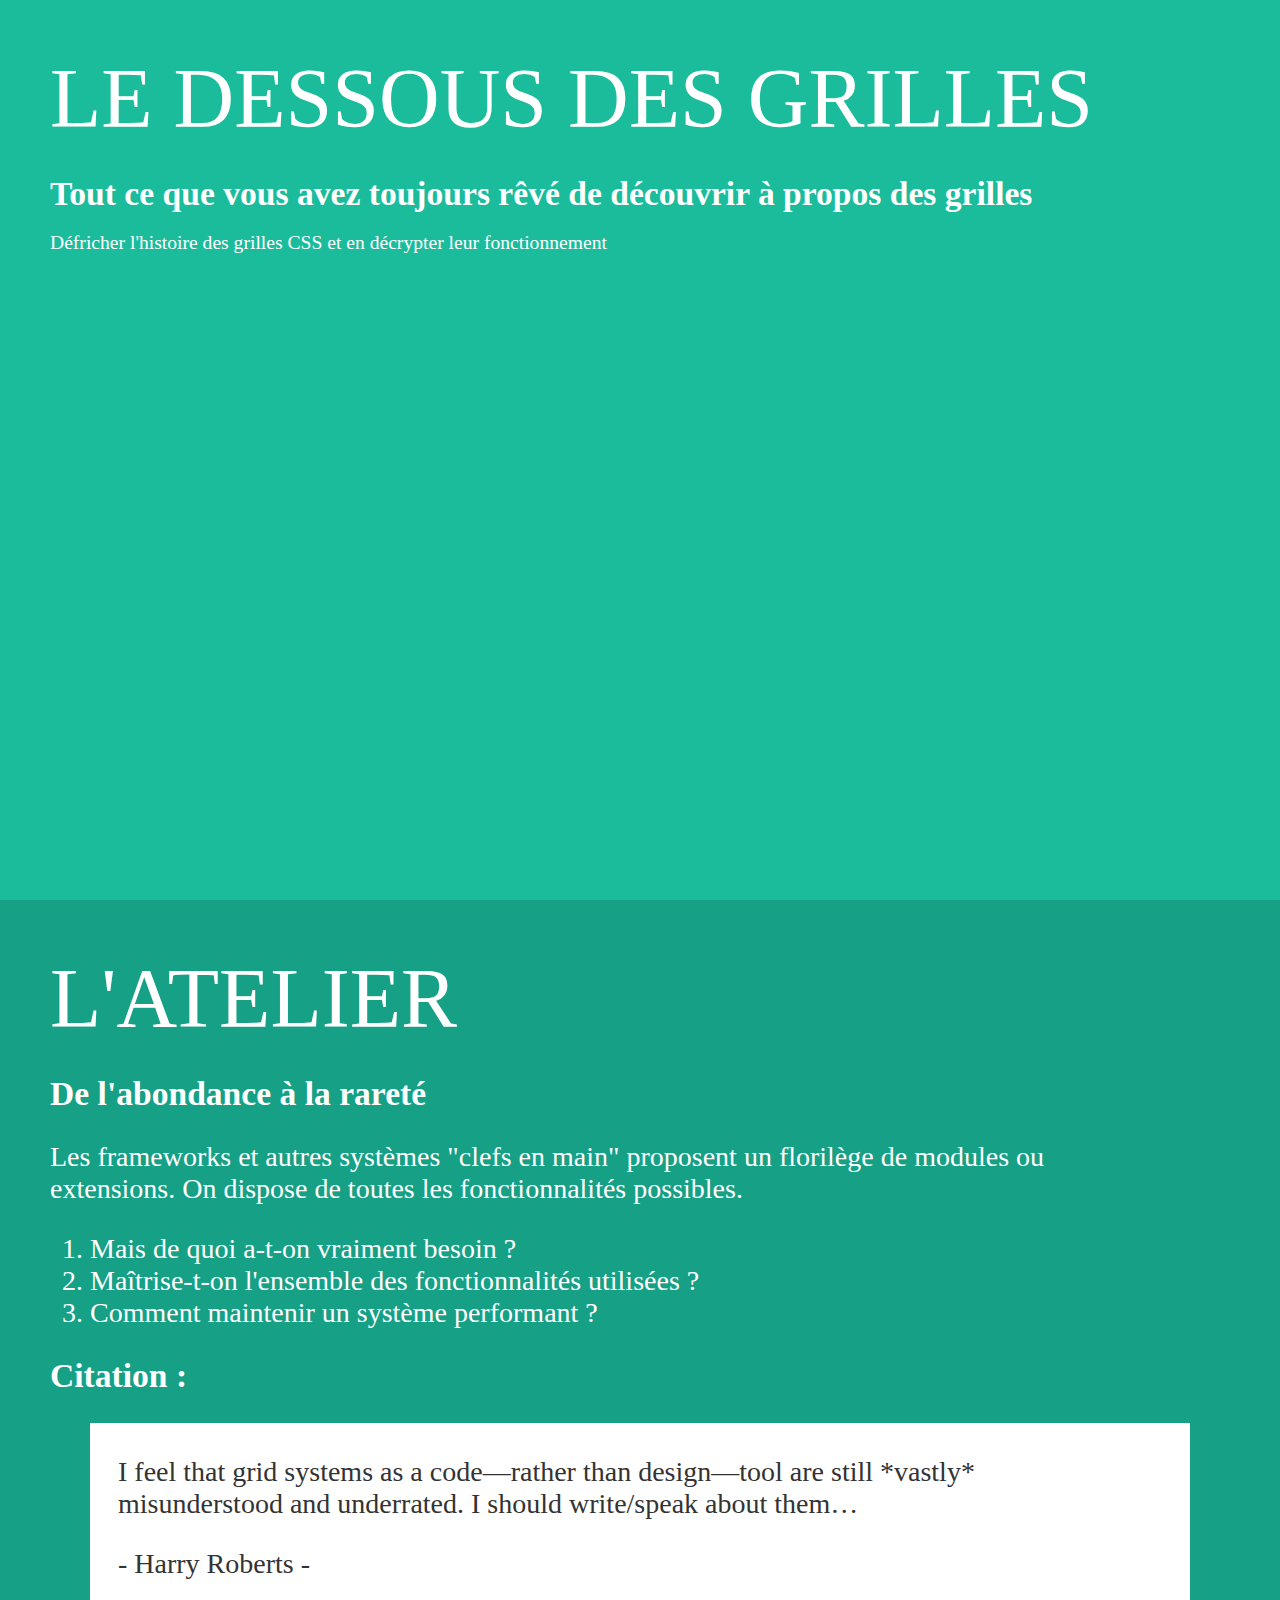
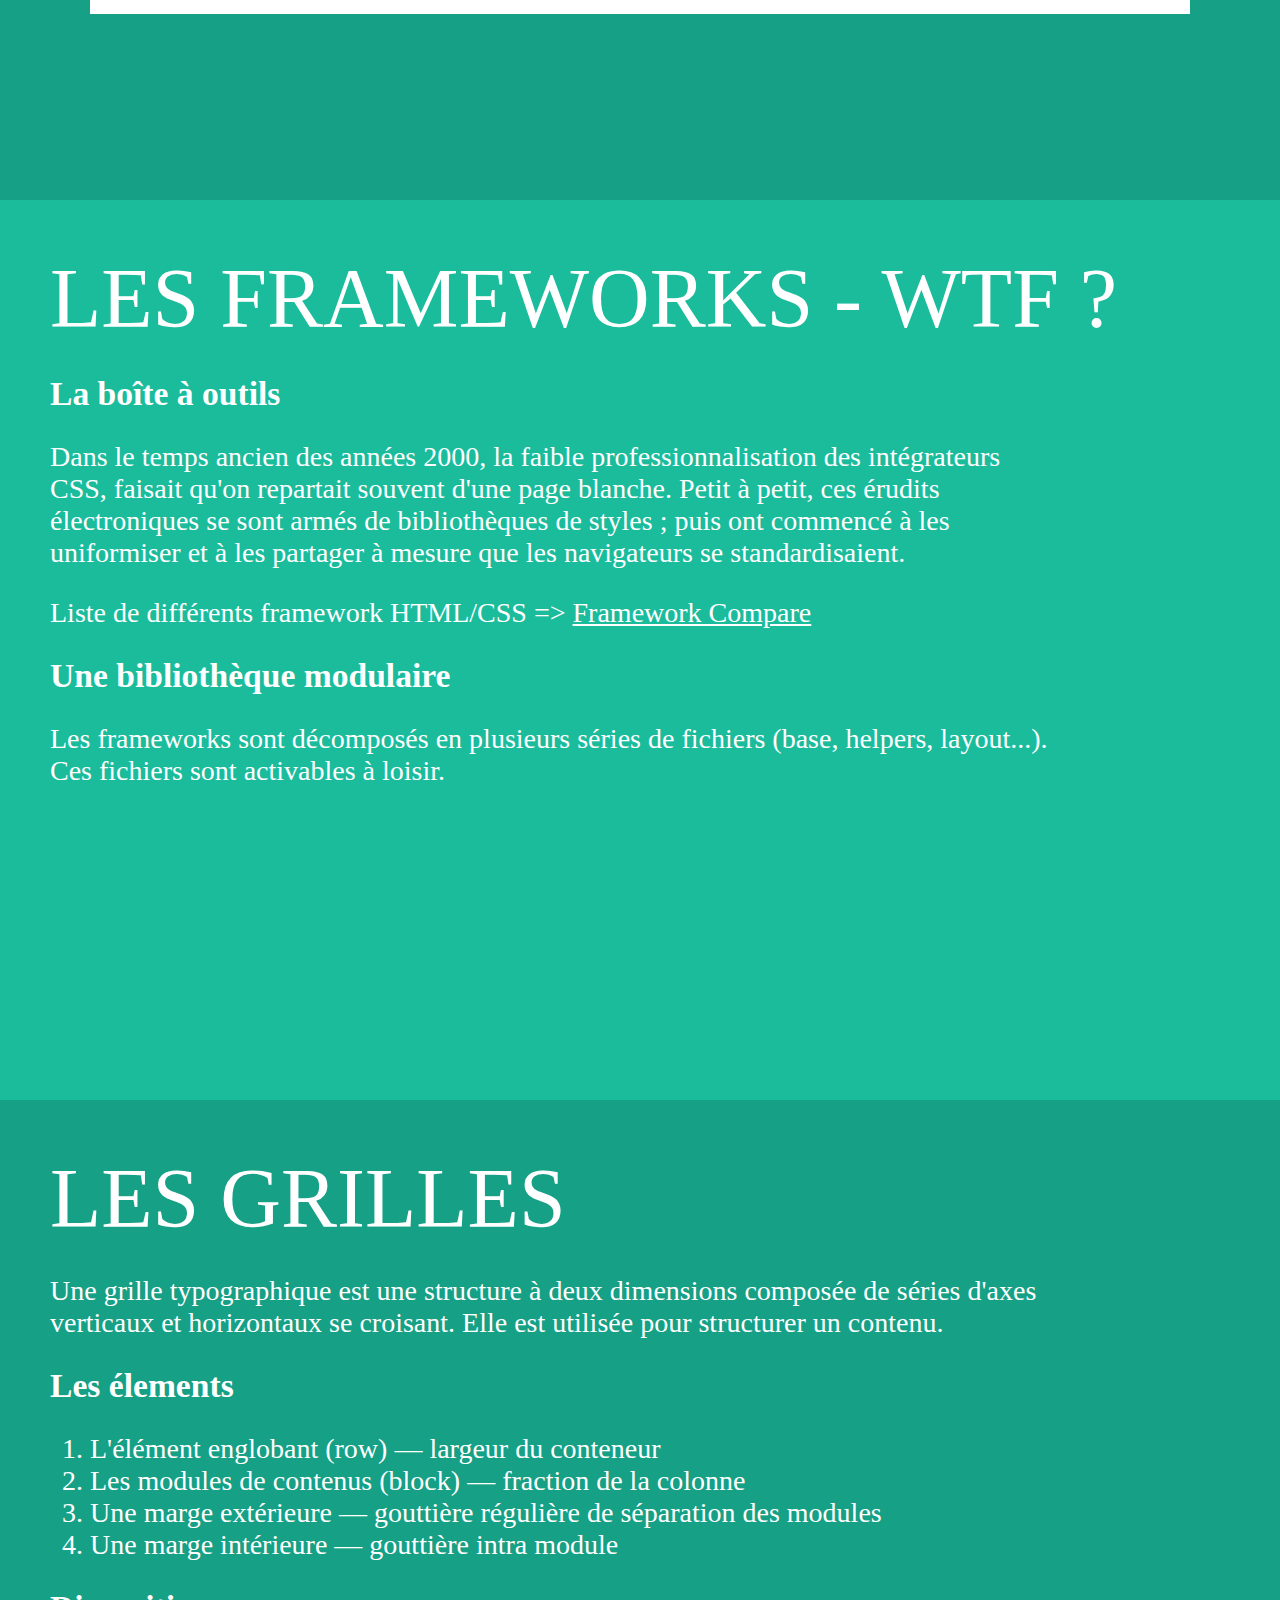
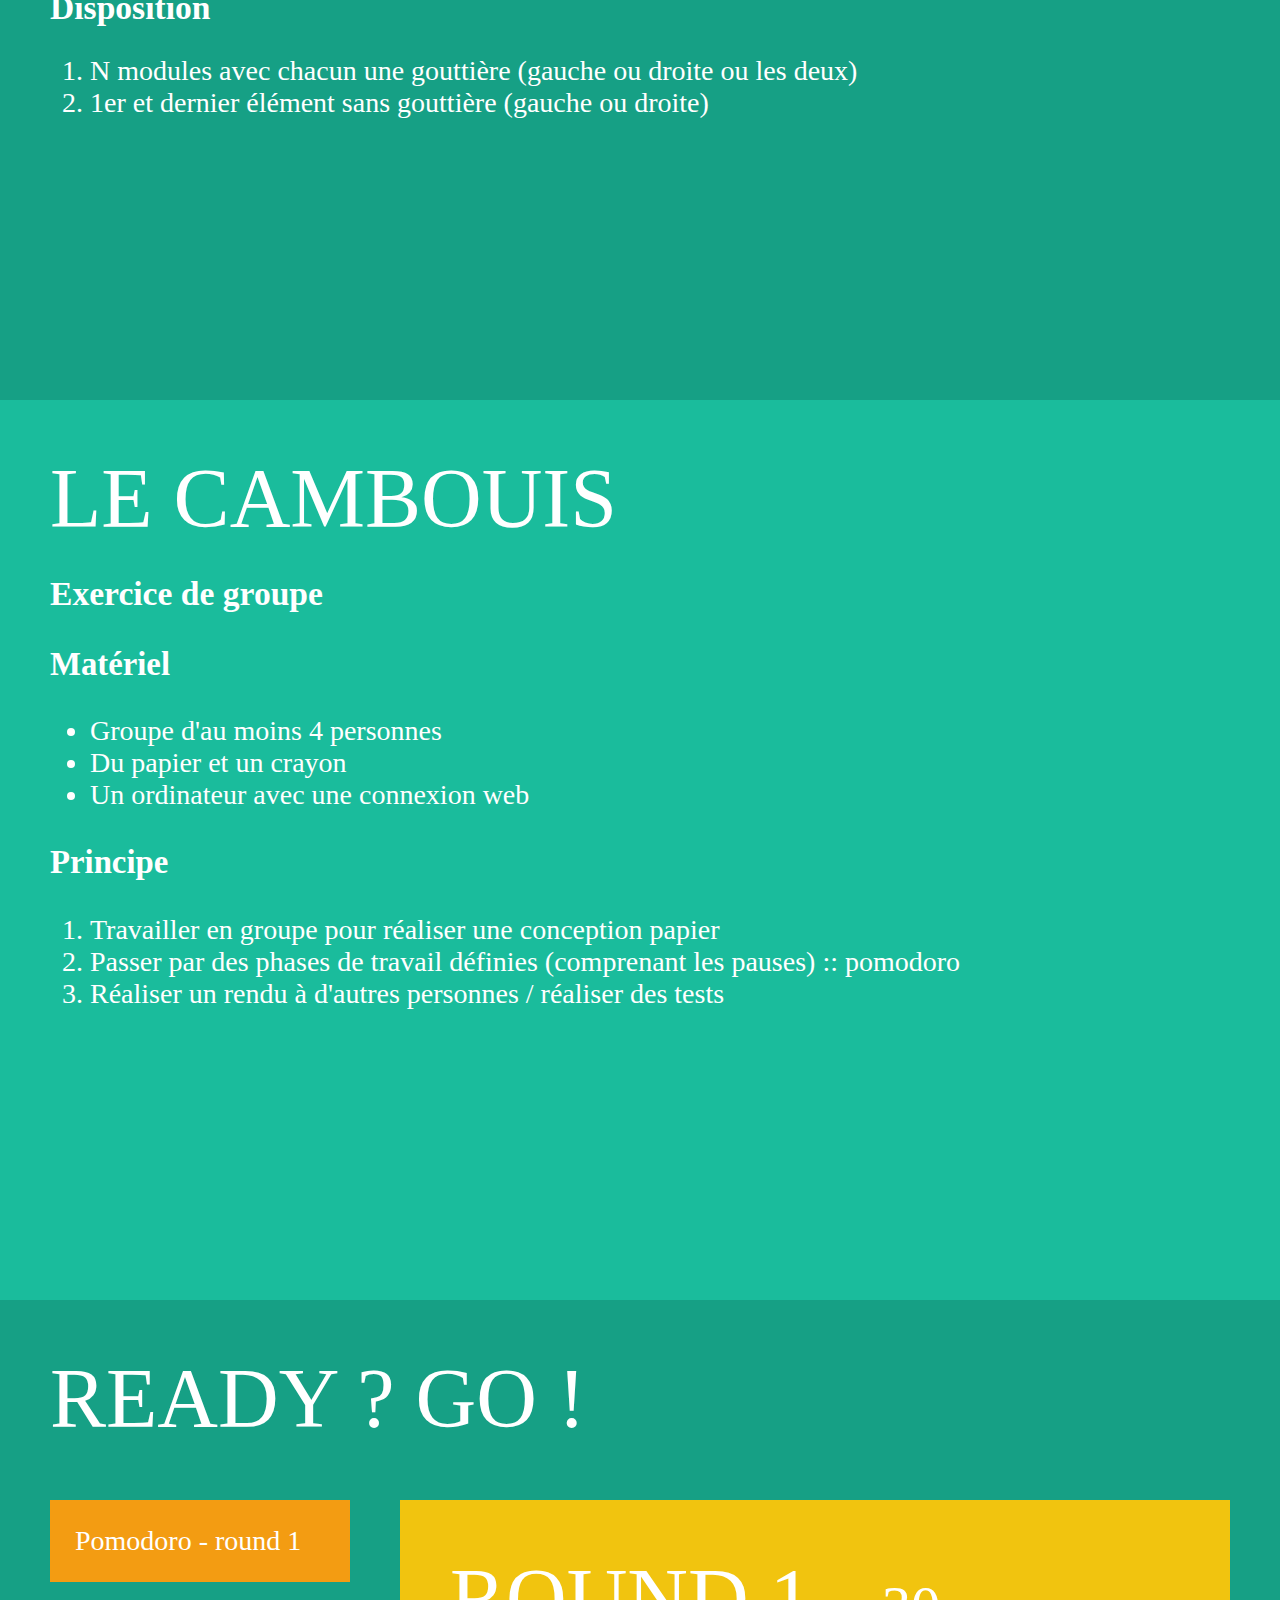
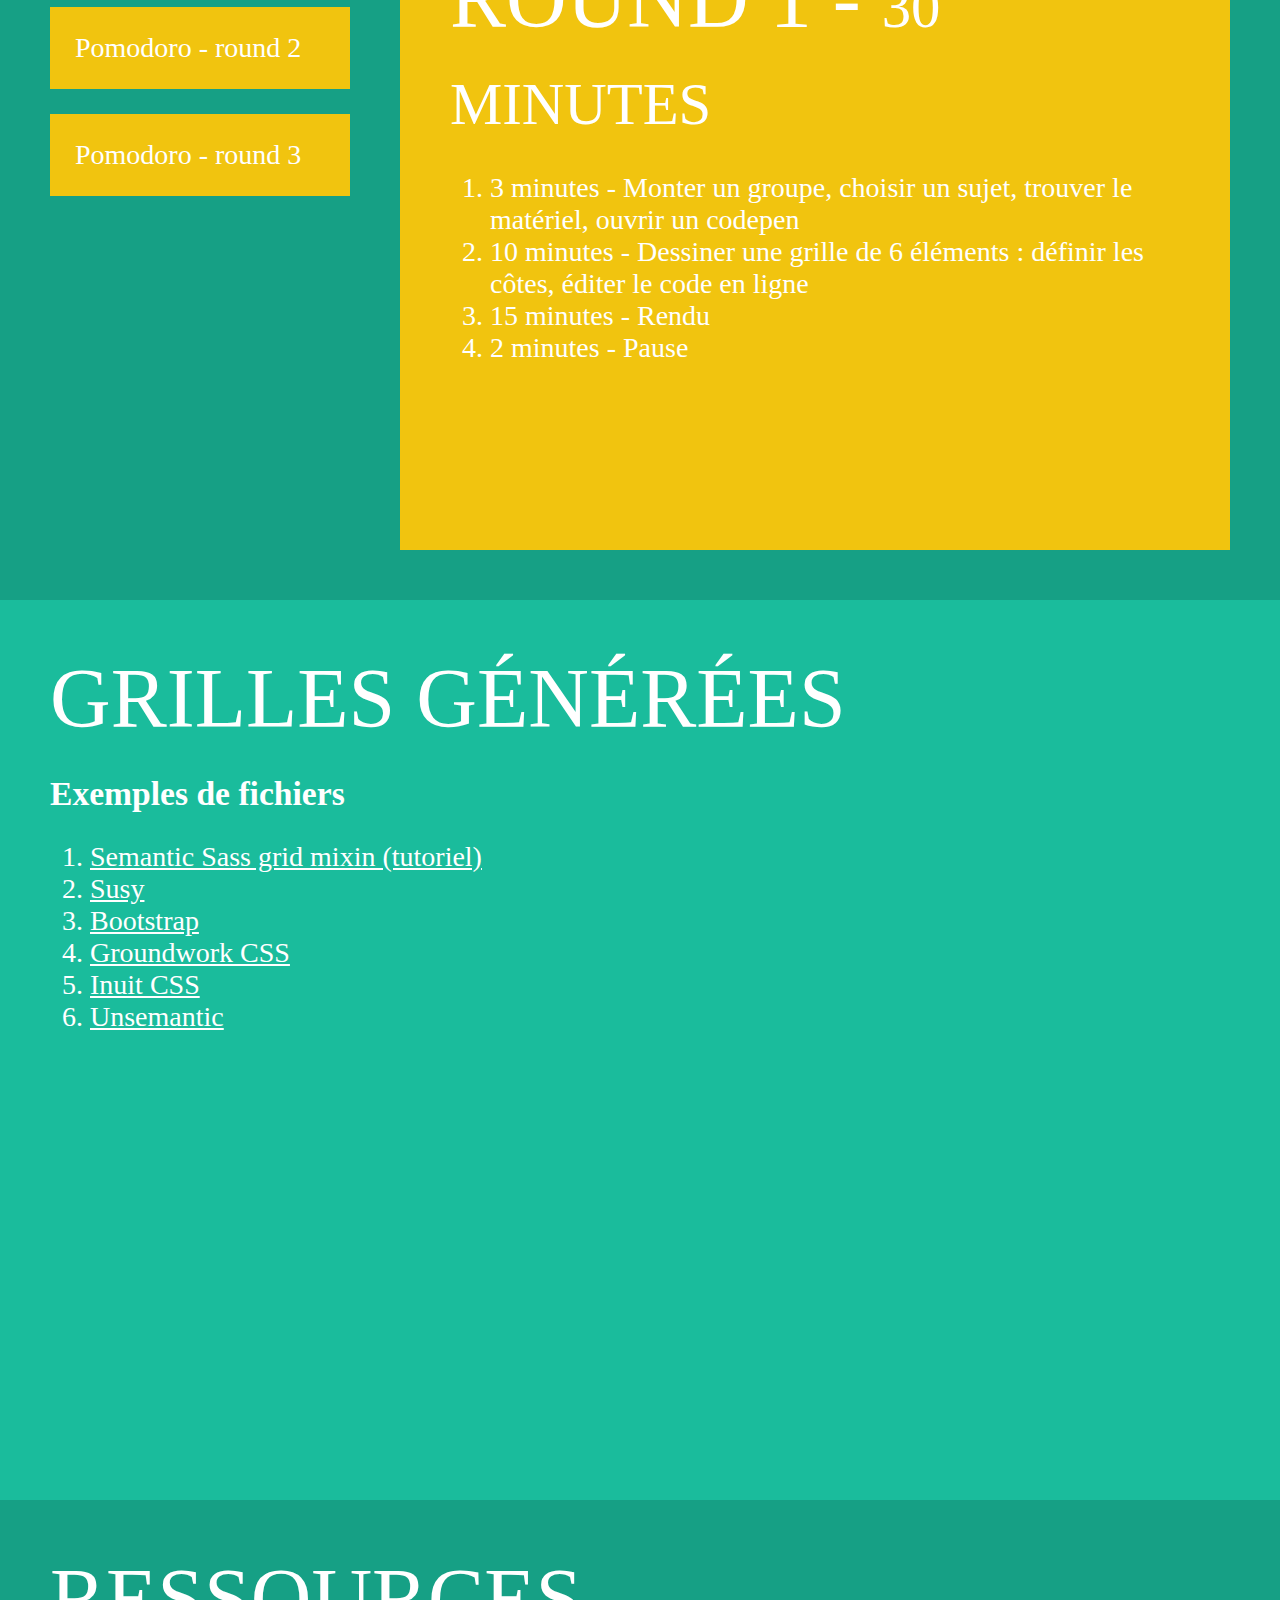
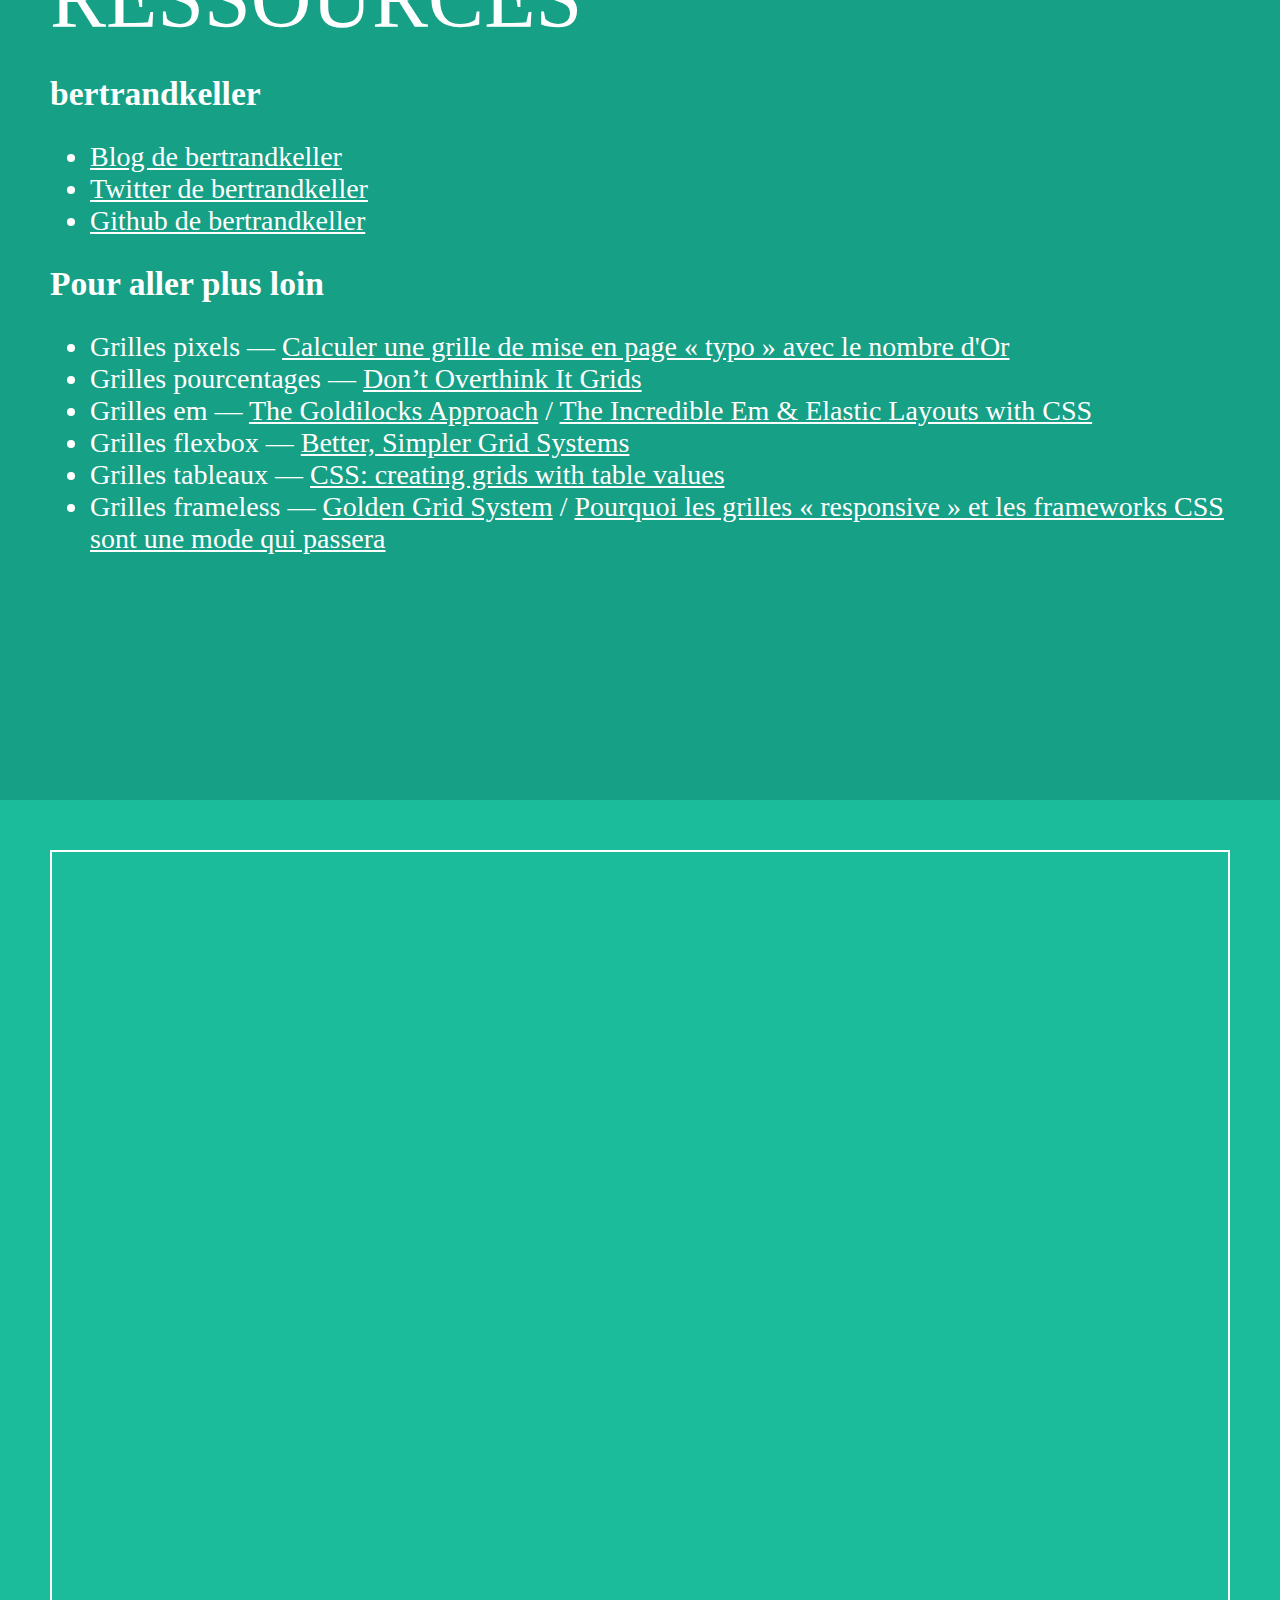
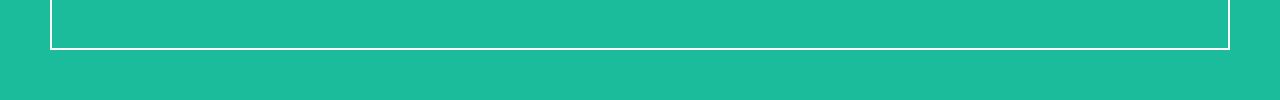
==== commit c5ed0802: "update" ====
--- a/index.html
+++ b/index.html
@@ -63,13 +63,15 @@
 					<h2>Exercice de groupe</h2>
 					<h3>Matériel</h3>
 					<ul>
-						<li>Groupe de 4 personnes</li>
+						<li>Groupe d'au moins 4 personnes</li>
 						<li>Du papier et un crayon</li>
 						<li>Un ordinateur avec une connexion web</li>
 					</ul>
 					<h3>Principe</h3>
 					<ol>
-						<li>Construire d'une grille de 2 lignes de 6 éléments égaux (chacune) ; séparés par une gouttière de 12px</li>
+						<li>Travailler en groupe pour réaliser une conception papier</li>
+						<li>Passer par des phases de travail définies (comprenant les pauses) :: pomodoro</li>
+						<li>Réaliser un rendu à d'autres personnes / réaliser des tests</li>
 					</ol>
 				</section>
 				
@@ -85,7 +87,7 @@
 		          <h1>Round 1 - <span class="small">30 minutes</span></h1>
 							<ol>
 								<li><strong>3 minutes</strong> - Monter un groupe, choisir un sujet, trouver le matériel, ouvrir un codepen</li>
-								<li><strong>10 minutes</strong> - Dessiner la grille sur papier, définir les côtes, éditer le code en ligne</li>
+								<li><strong>10 minutes</strong> - Dessiner une grille de 6 éléments : définir les côtes, éditer le code en ligne</li>
 								<li><strong>15 minutes</strong> - Rendu</li>
 								<li><strong>2 minutes</strong> - Pause</li>
 							</ol>
@@ -109,10 +111,10 @@
 				
 				<section class="generated">
 					<h1>Grilles générées</h1>
-					<h2></h2>
-					
 					<h2>Exemples de fichiers</h2>
 					<ol>
+						<li><a href="http://aya.io/blog/semantic-sass-grid-mixin/">Semantic Sass grid mixin (tutoriel)</a></li>
+						<li><a href="http://susy.oddbird.net/">Susy</a></li>
 						<li><a href="http://getbootstrap.com/css/#grid-less">Bootstrap</a></li>
 						<li><a href="https://github.com/groundworkcss/groundwork/blob/master/src/scss/base/_grid.scss">Groundwork CSS</a></li>
 						<li><a href="https://github.com/csswizardry/csswizardry-grids/blob/master/csswizardry-grids.scss">Inuit CSS</a></li>
@@ -138,7 +140,7 @@
 						<li>Grilles em — <a href="http://goldilocksapproach.com/">The Goldilocks Approach</a> / <a href="http://v1.jontangerine.com/log/2007/09/the-incredible-em-and-elastic-layouts-with-css">The Incredible Em & Elastic Layouts with CSS</a></li>
 						<li>Grilles flexbox — <a href="http://philipwalton.github.io/solved-by-flexbox/demos/grids/">Better, Simpler Grid Systems</a></li>
 						<li>Grilles tableaux — <a href="http://gabrieleromanato.name/css-creating-grids-with-table-values/">CSS: creating grids with table values</a></li>
-						<li>Grilles frameless — <a href="http://goldengridsystem.com/">Golden Grid System</a></li>
+						<li>Grilles frameless — <a href="http://goldengridsystem.com/">Golden Grid System</a> / <a href="http://creapage.net/blog/2012/analyses/pourquoi-les-grilles-responsive-et-les-frameworks-css-sont-une-mode-qui-passera">Pourquoi les grilles « responsive » et les frameworks CSS sont une mode qui passera</a></li>
 					</ul>
 		    </section>
 				<section>
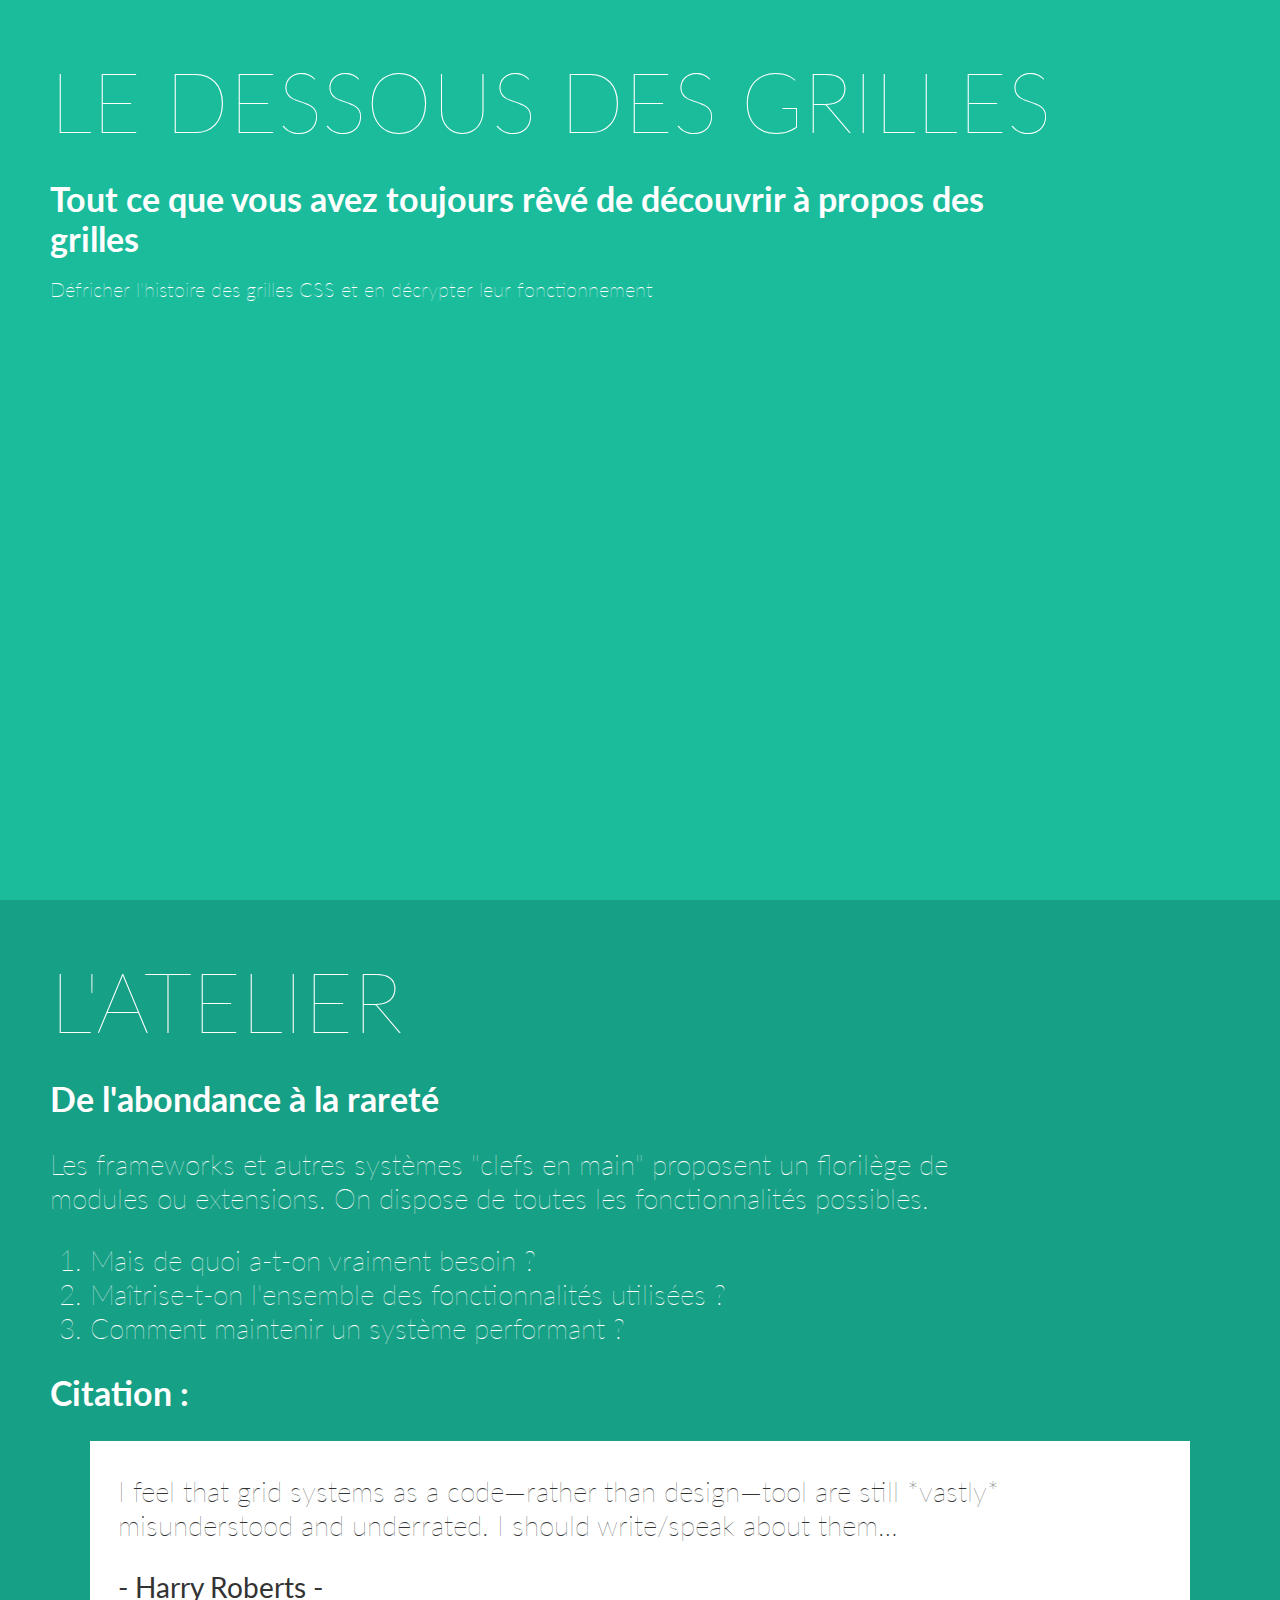
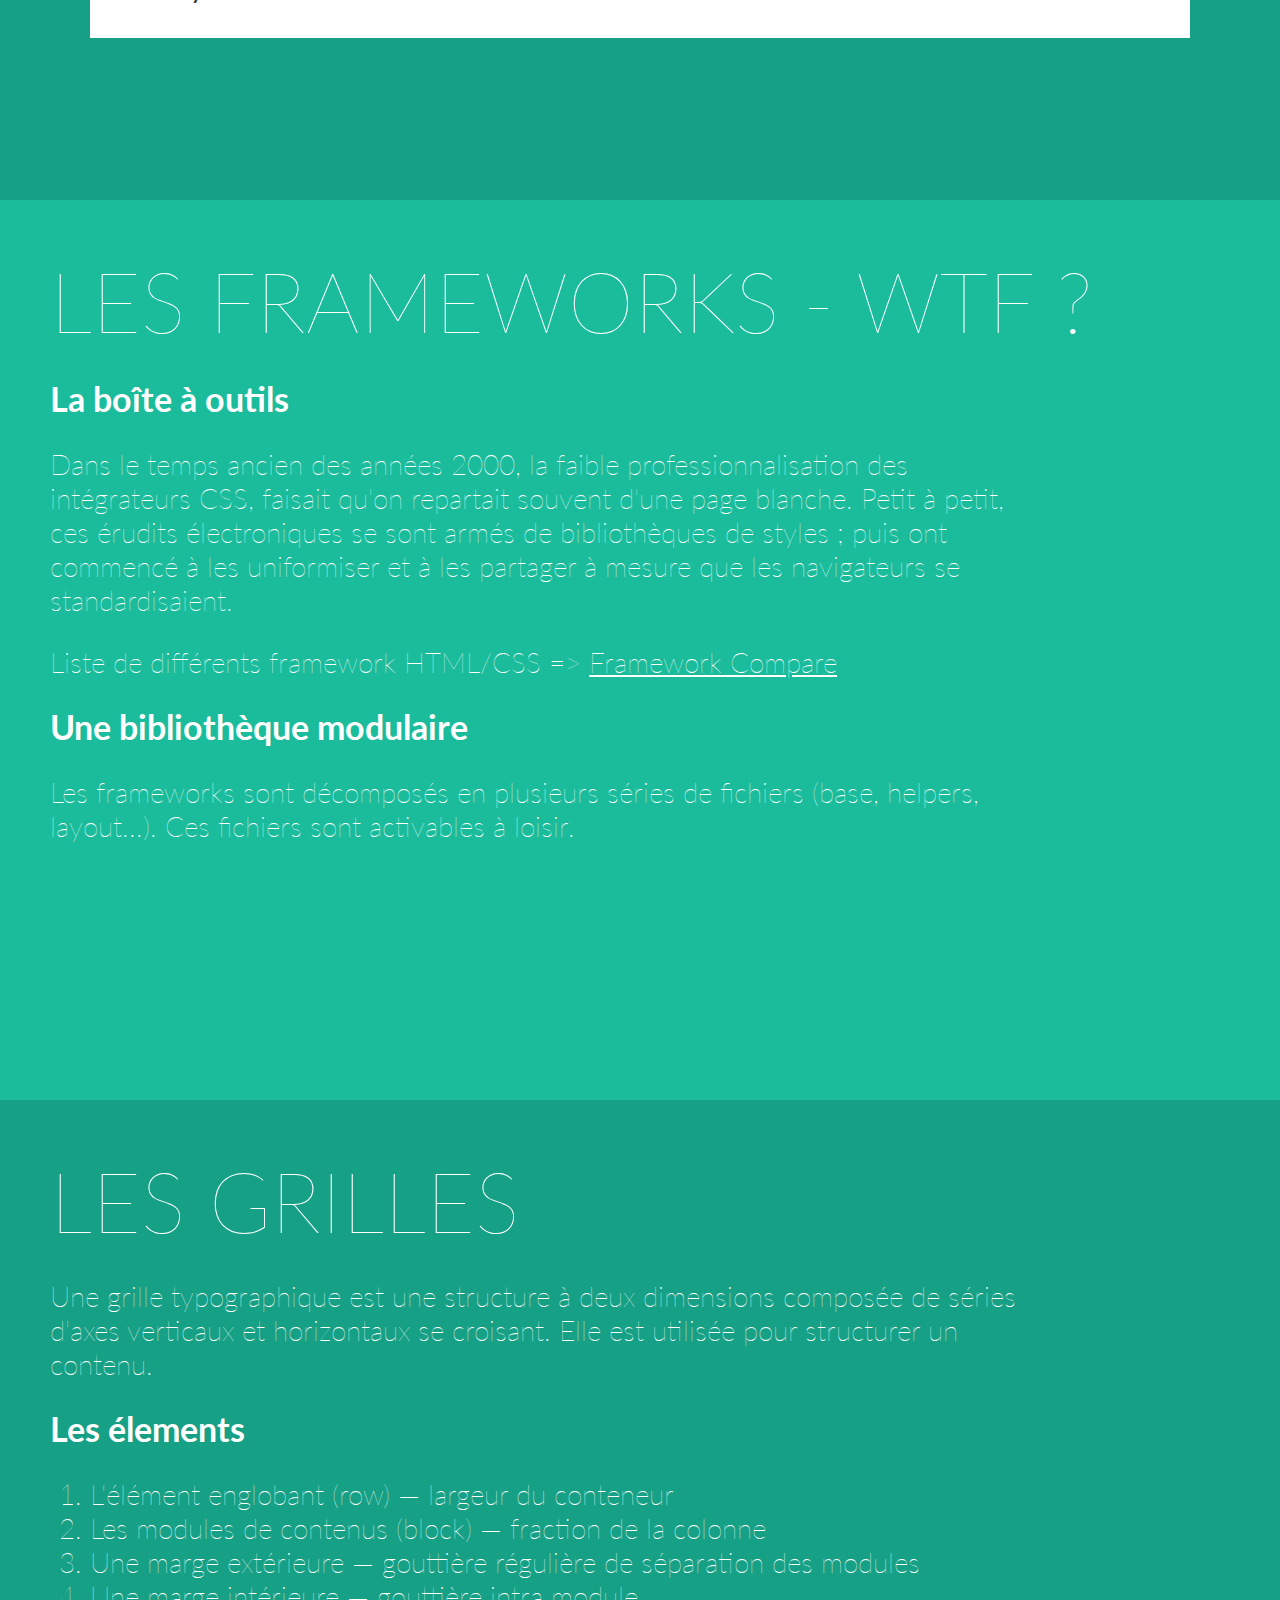
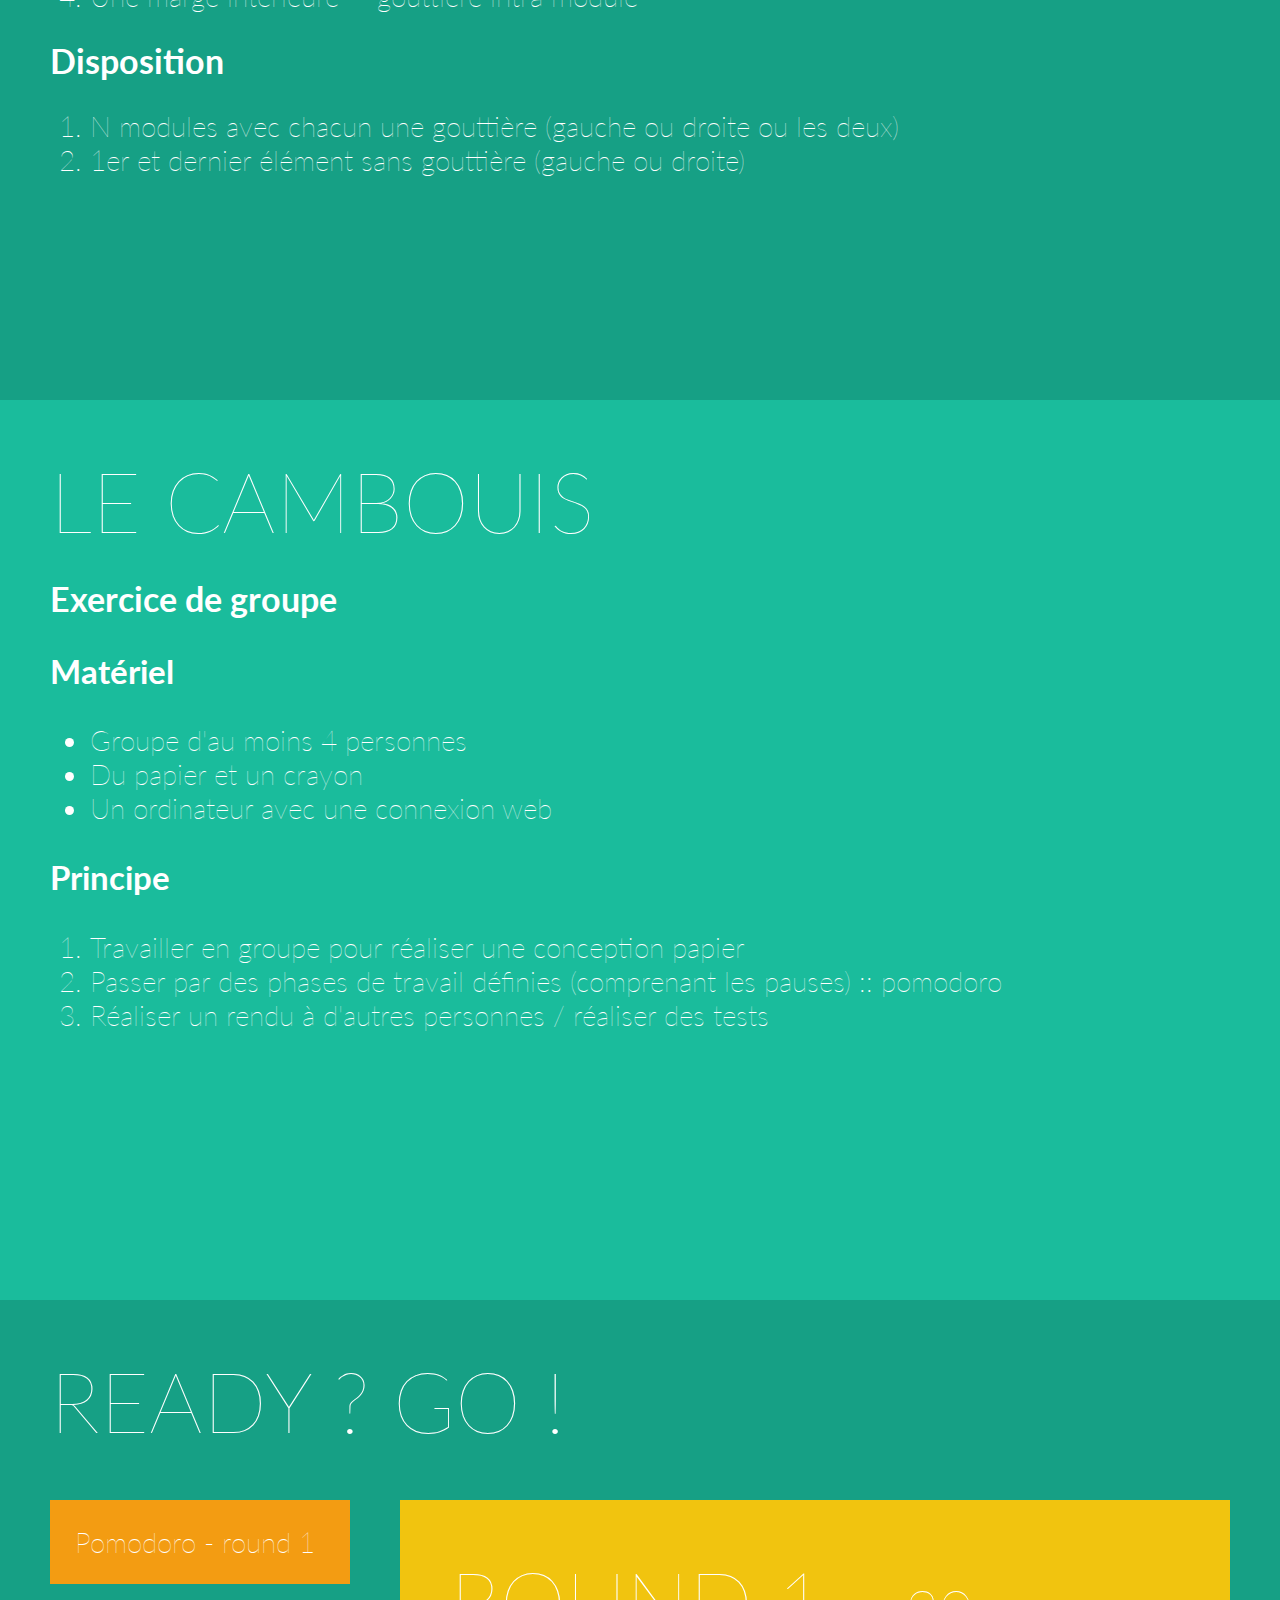
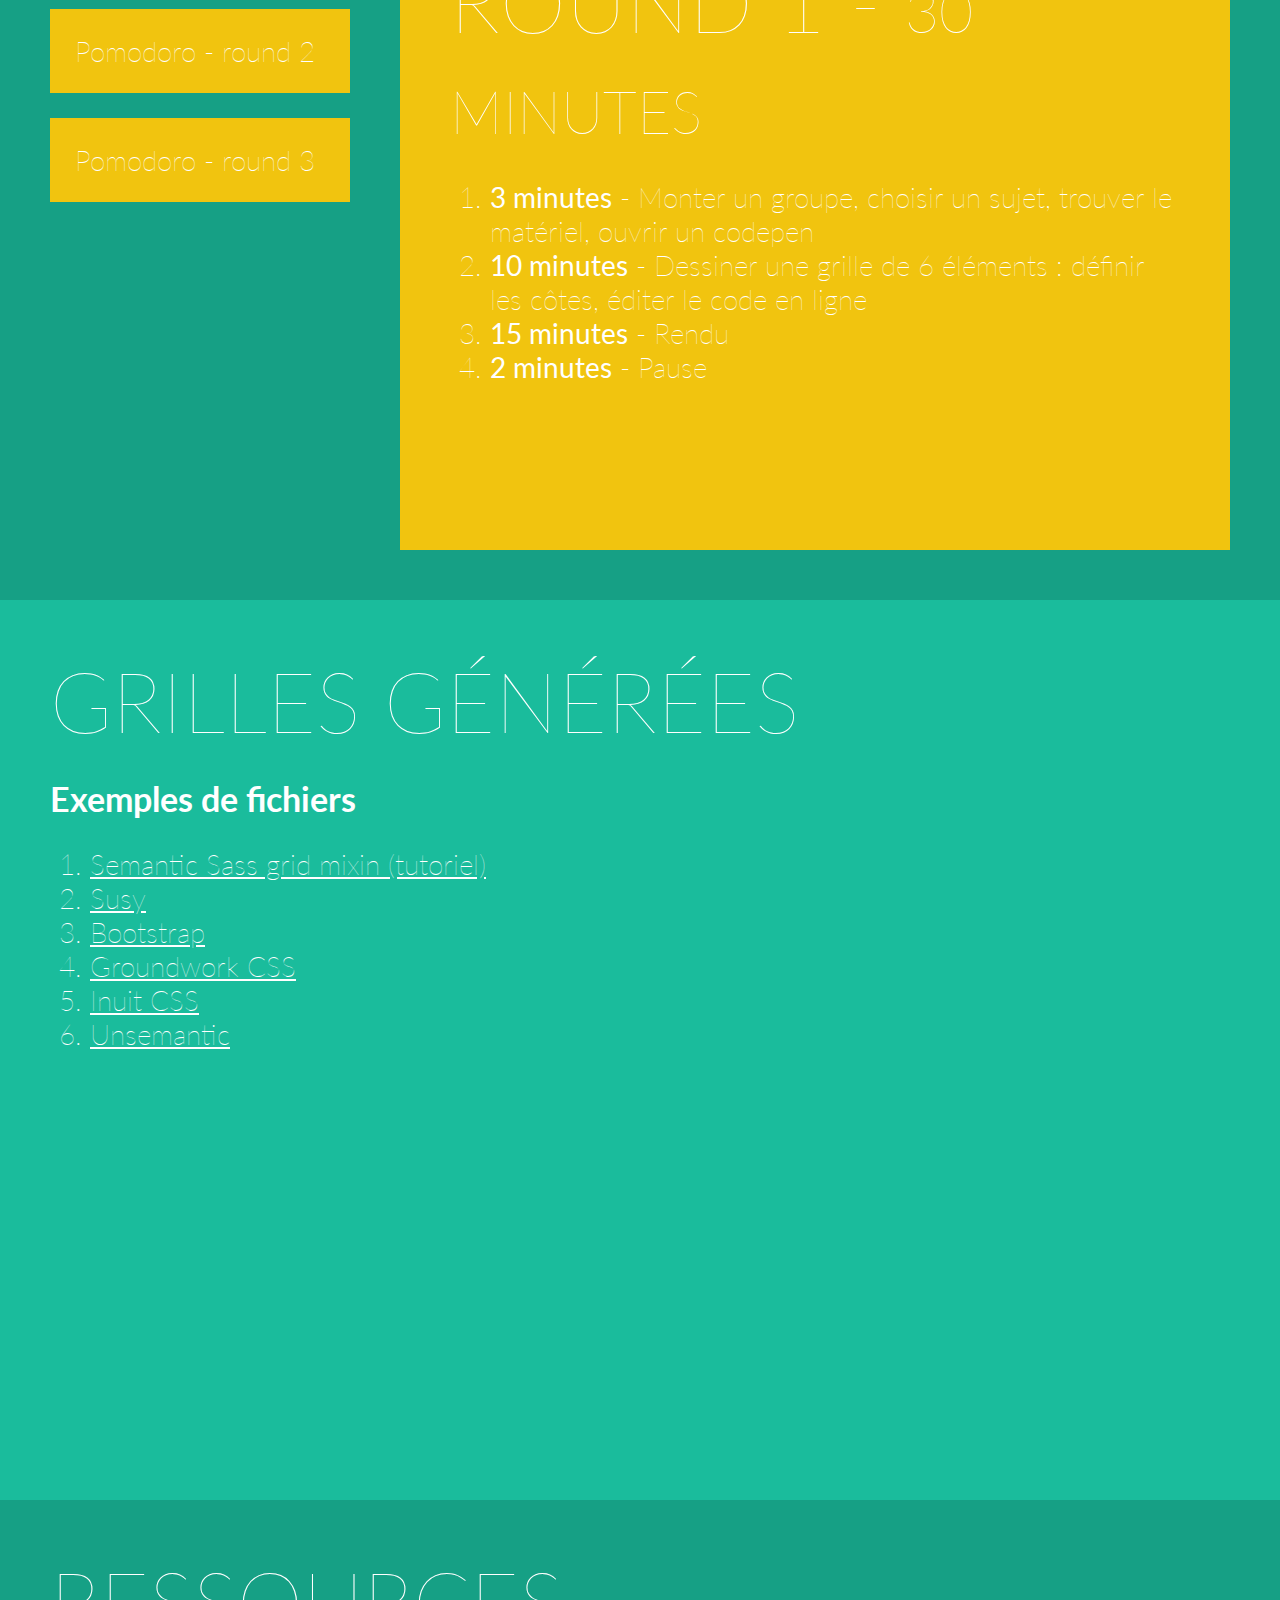
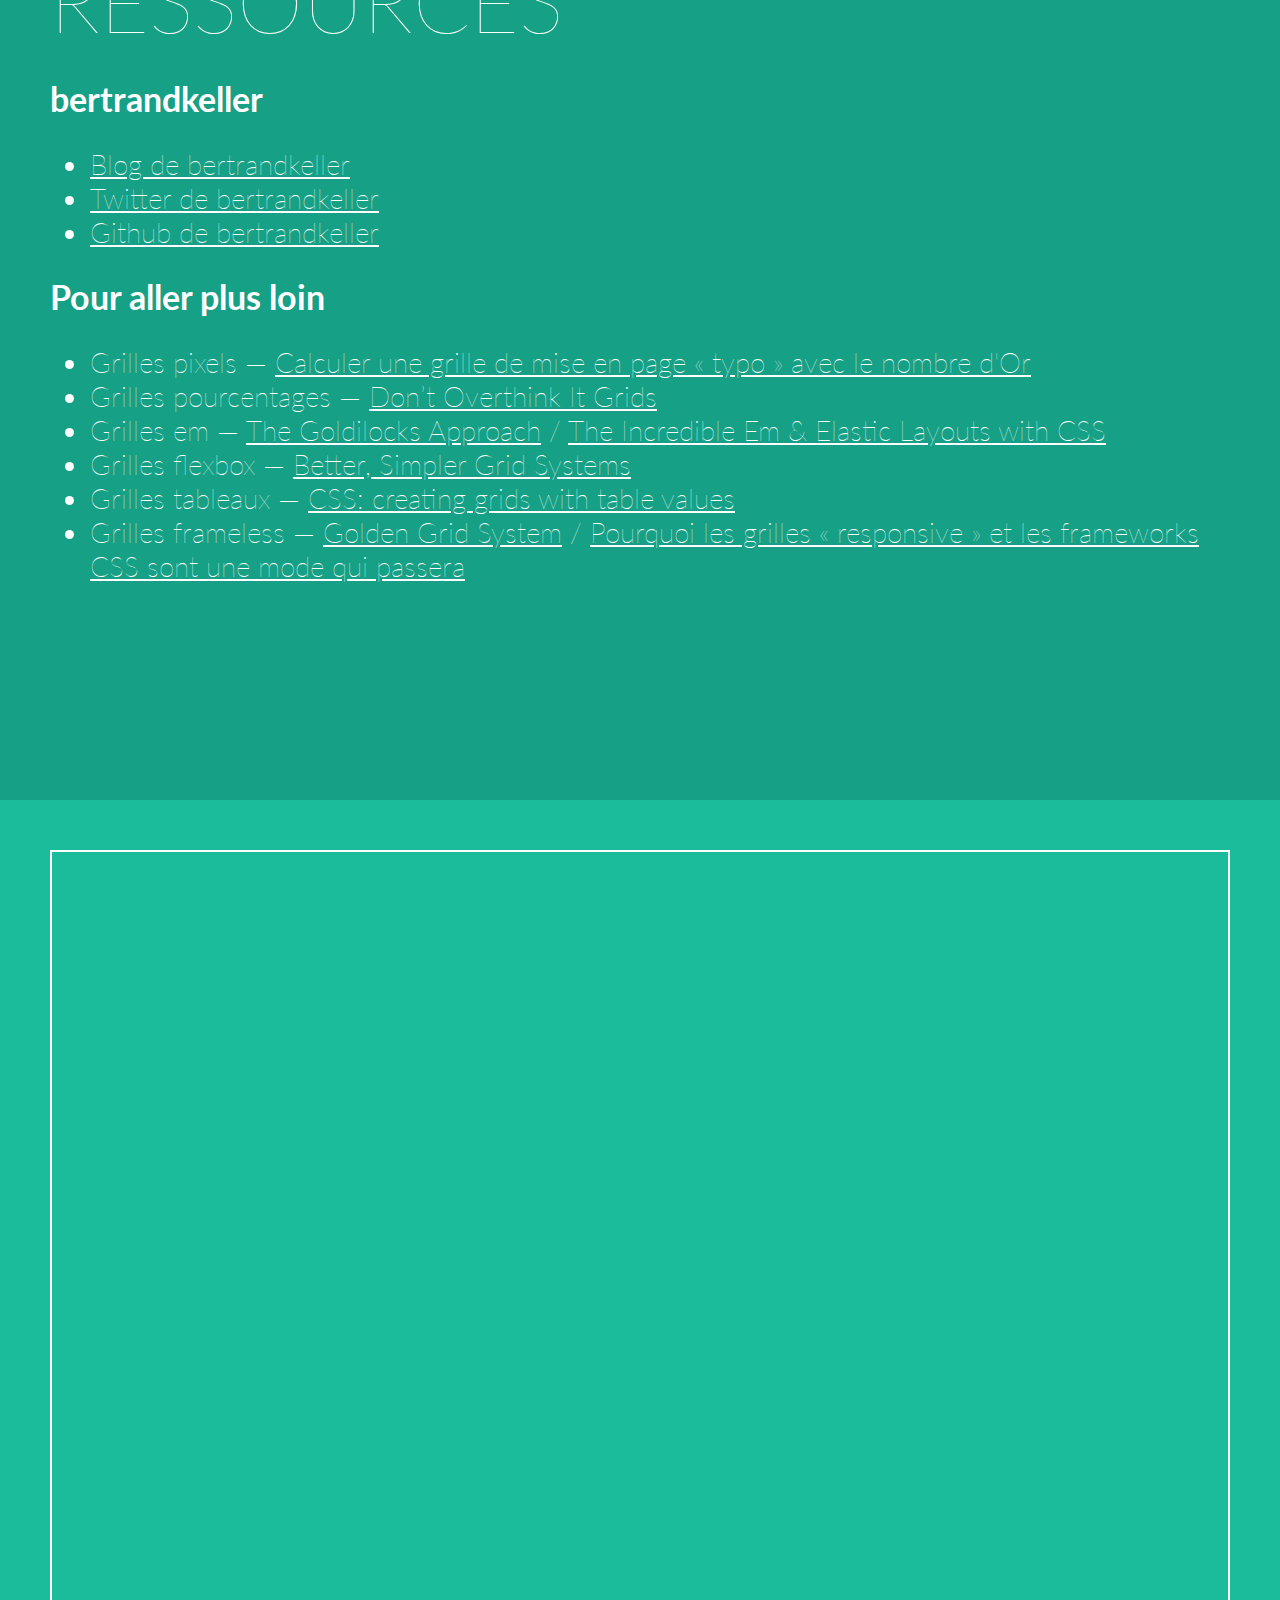
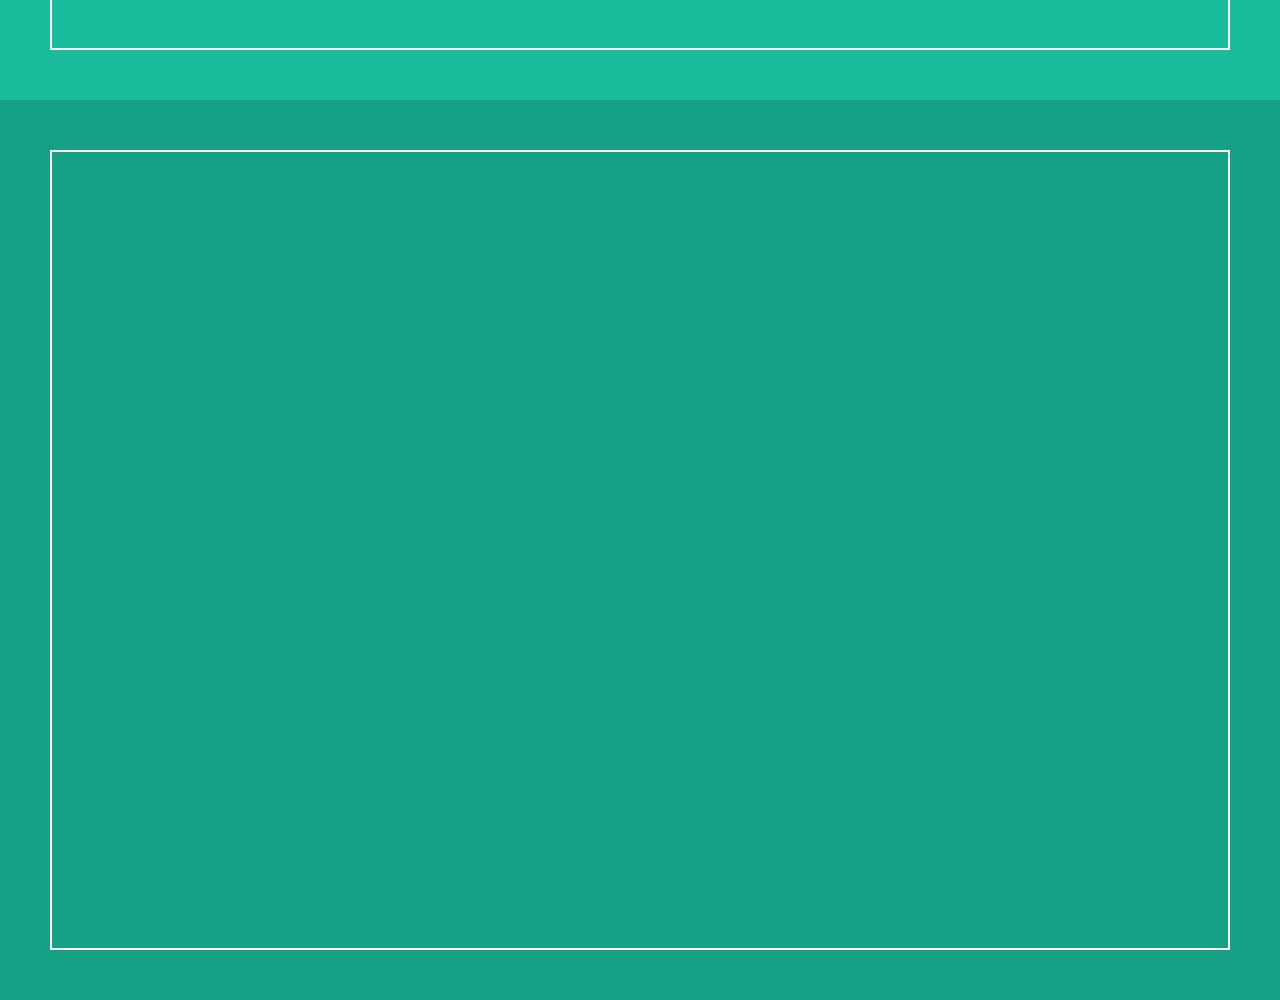
==== commit 8ac35bd9: "update" ====
--- a/index.html
+++ b/index.html
@@ -144,7 +144,10 @@
 					</ul>
 		    </section>
 				<section>
-					<iframe width="100%" height="100%" scr="file:///Users/bk/sites/dessousdesgrilles/gridpixel.html"></iframe>
+					<iframe width="100%" height="100%" scr="grid_simple.html"></iframe>
+				</section>
+				<section>
+					<iframe width="100%" height="100%" scr="grid_double.html"></iframe>
 				</section>
 					
 		    <script src="assets/js/jquery.min.js"></script>
--- a/assets/css/style.css
+++ b/assets/css/style.css
@@ -1,4 +1,4 @@
-/* @import url(http://fonts.googleapis.com/css?family=Lato:100);*/
+@import url(http://fonts.googleapis.com/css?family=Lato:100);
 
 * {
   box-sizing: border-box;
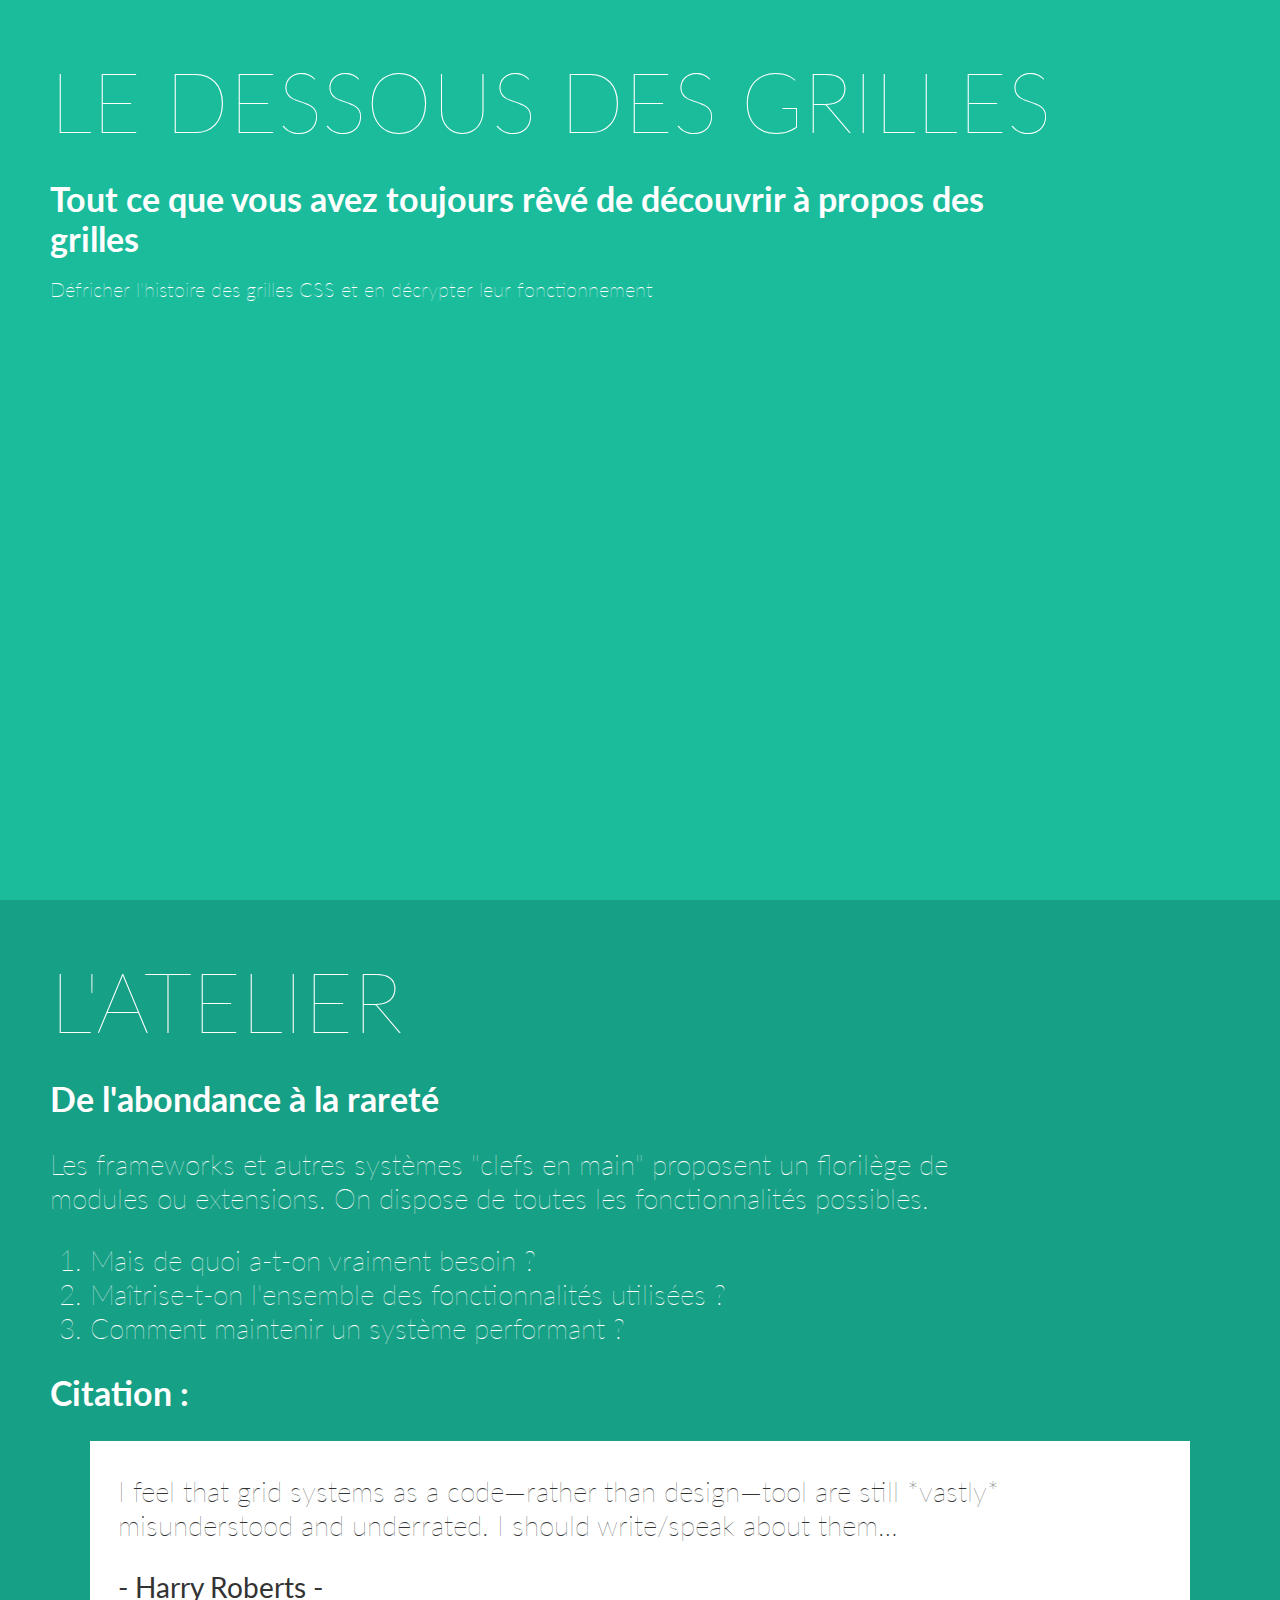
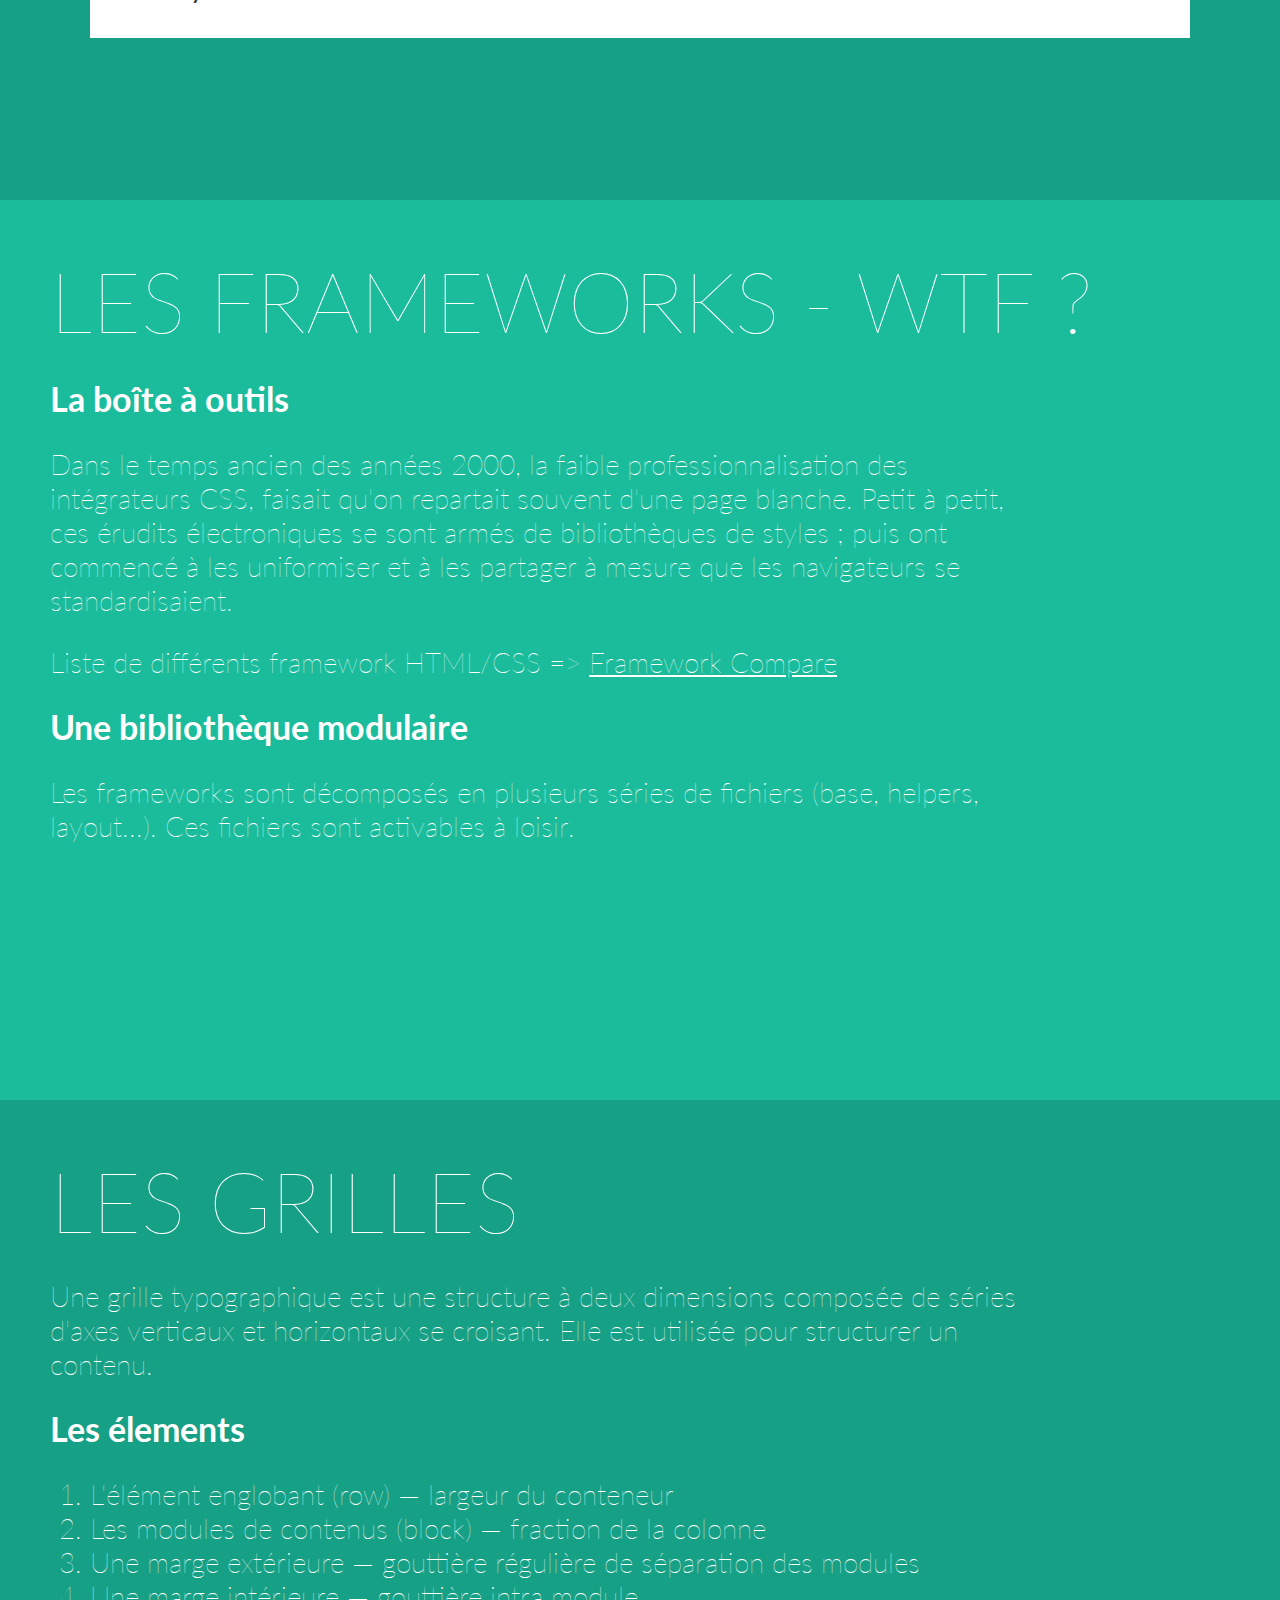
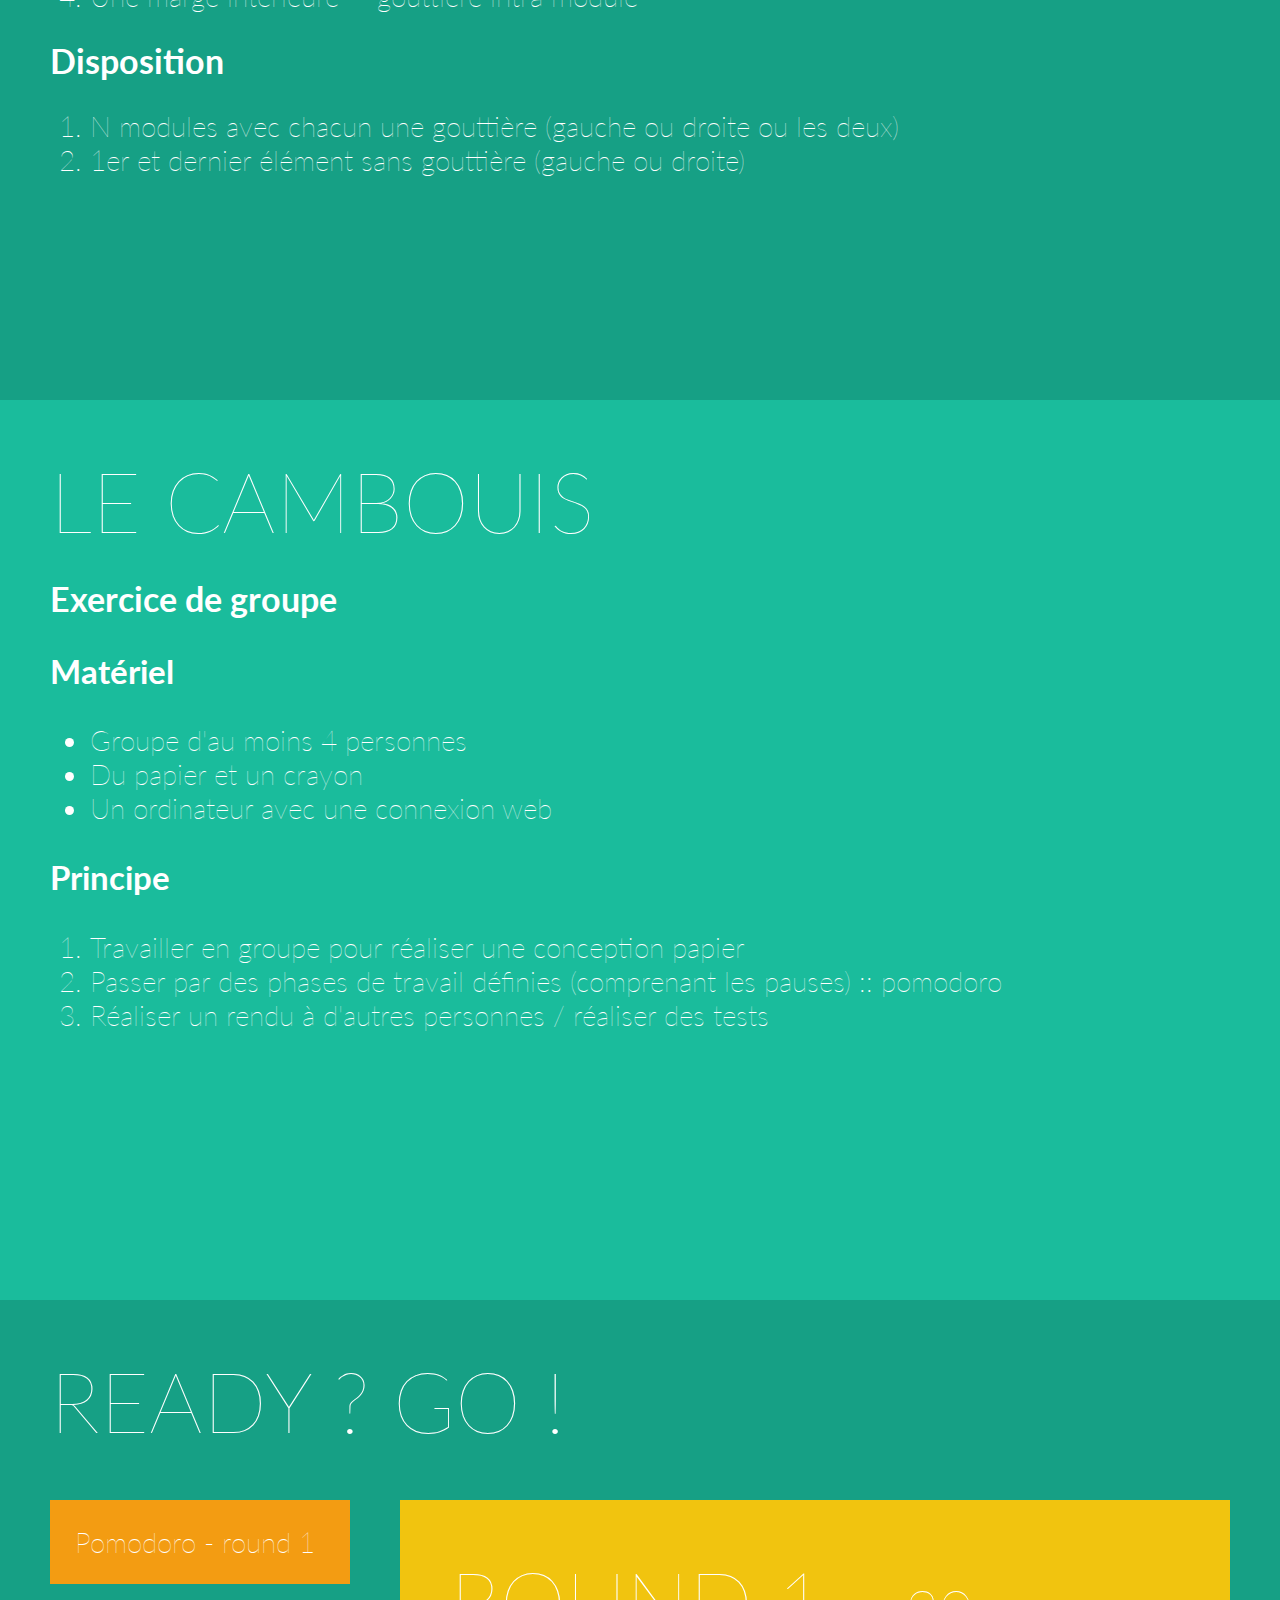
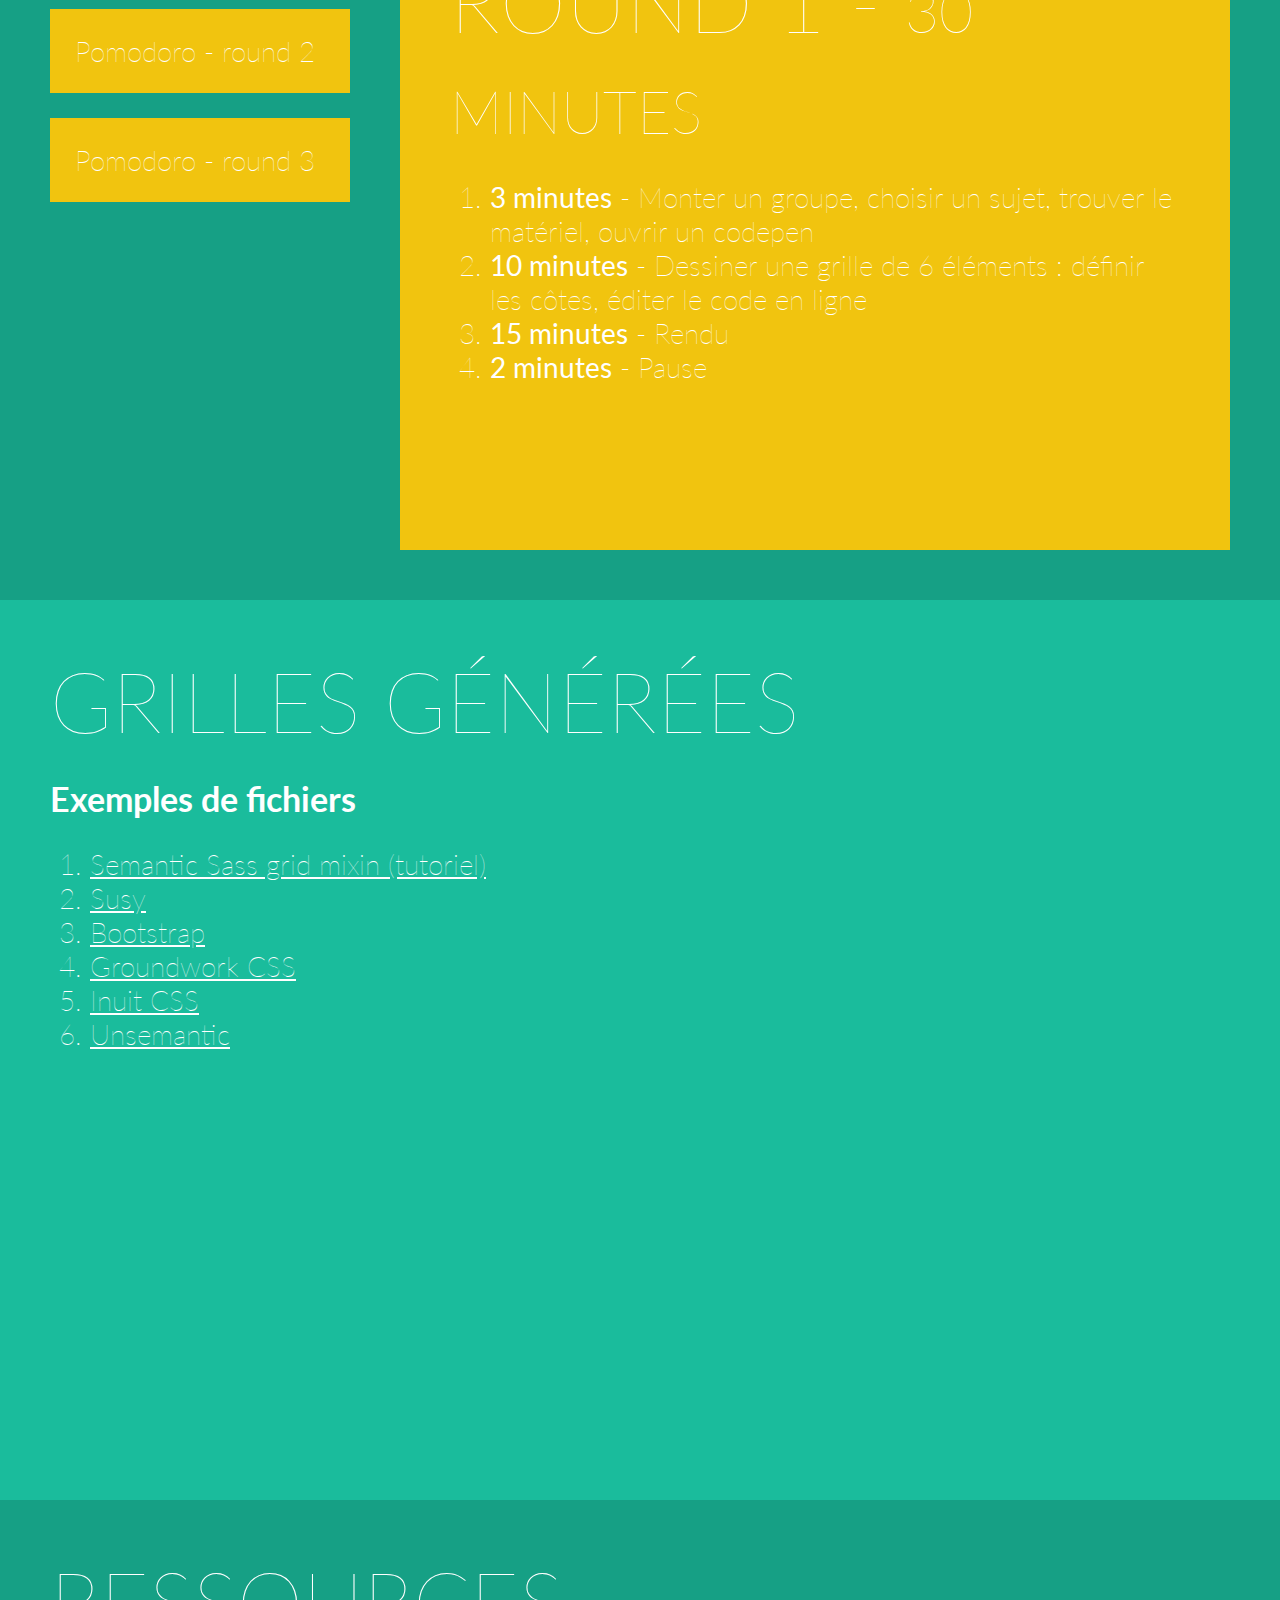
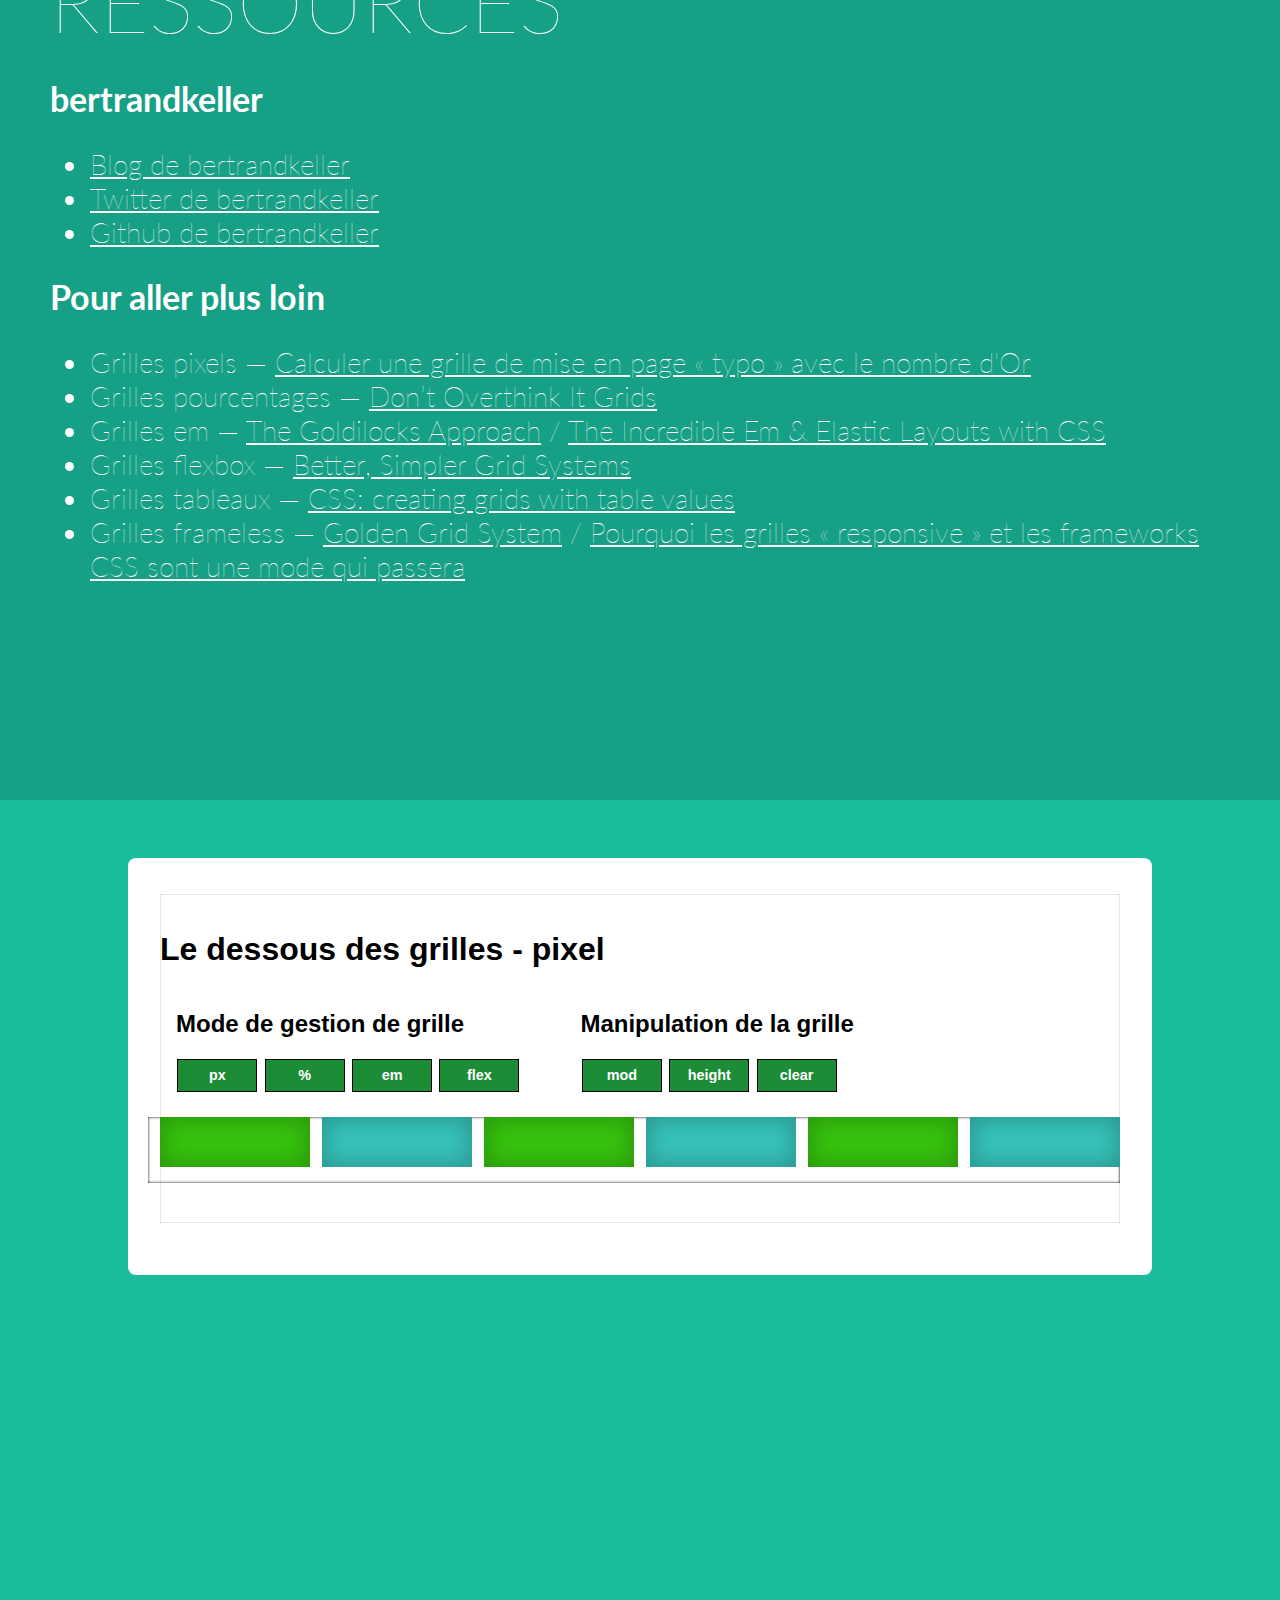
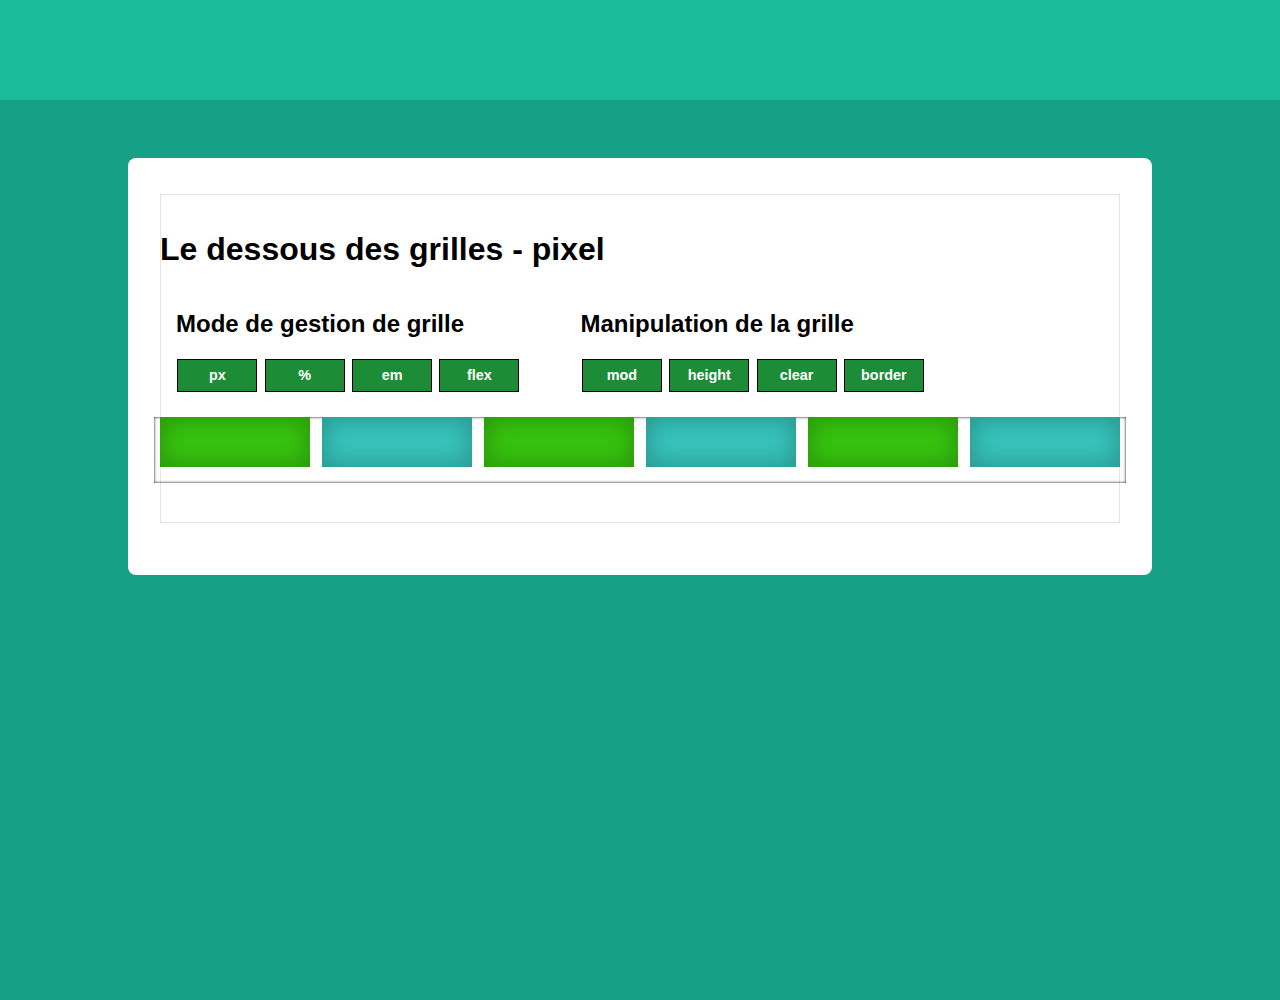
==== commit 37e30a48: "update" ====
--- a/index.html
+++ b/index.html
@@ -144,10 +144,10 @@
 					</ul>
 		    </section>
 				<section>
-					<iframe width="100%" height="100%" scr="grid_simple.html"></iframe>
+					<iframe width="100%" height="100%" src="grid_simple.html"></iframe>
 				</section>
 				<section>
-					<iframe width="100%" height="100%" scr="grid_double.html"></iframe>
+					<iframe width="100%" height="100%" src="grid_double.html"></iframe>
 				</section>
 					
 		    <script src="assets/js/jquery.min.js"></script>
--- a/assets/css/style.css
+++ b/assets/css/style.css
@@ -1,4 +1,4 @@
-@import url(http://fonts.googleapis.com/css?family=Lato:100);
+@import url(http://fonts.googleapis.com/css?family=Lato:300);
 
 * {
   box-sizing: border-box;
@@ -84,7 +84,7 @@
 
 iframe {
 	margin: 0 auto;
-	border: 2px solid;
+	border: none;
 }
 
 .log,
